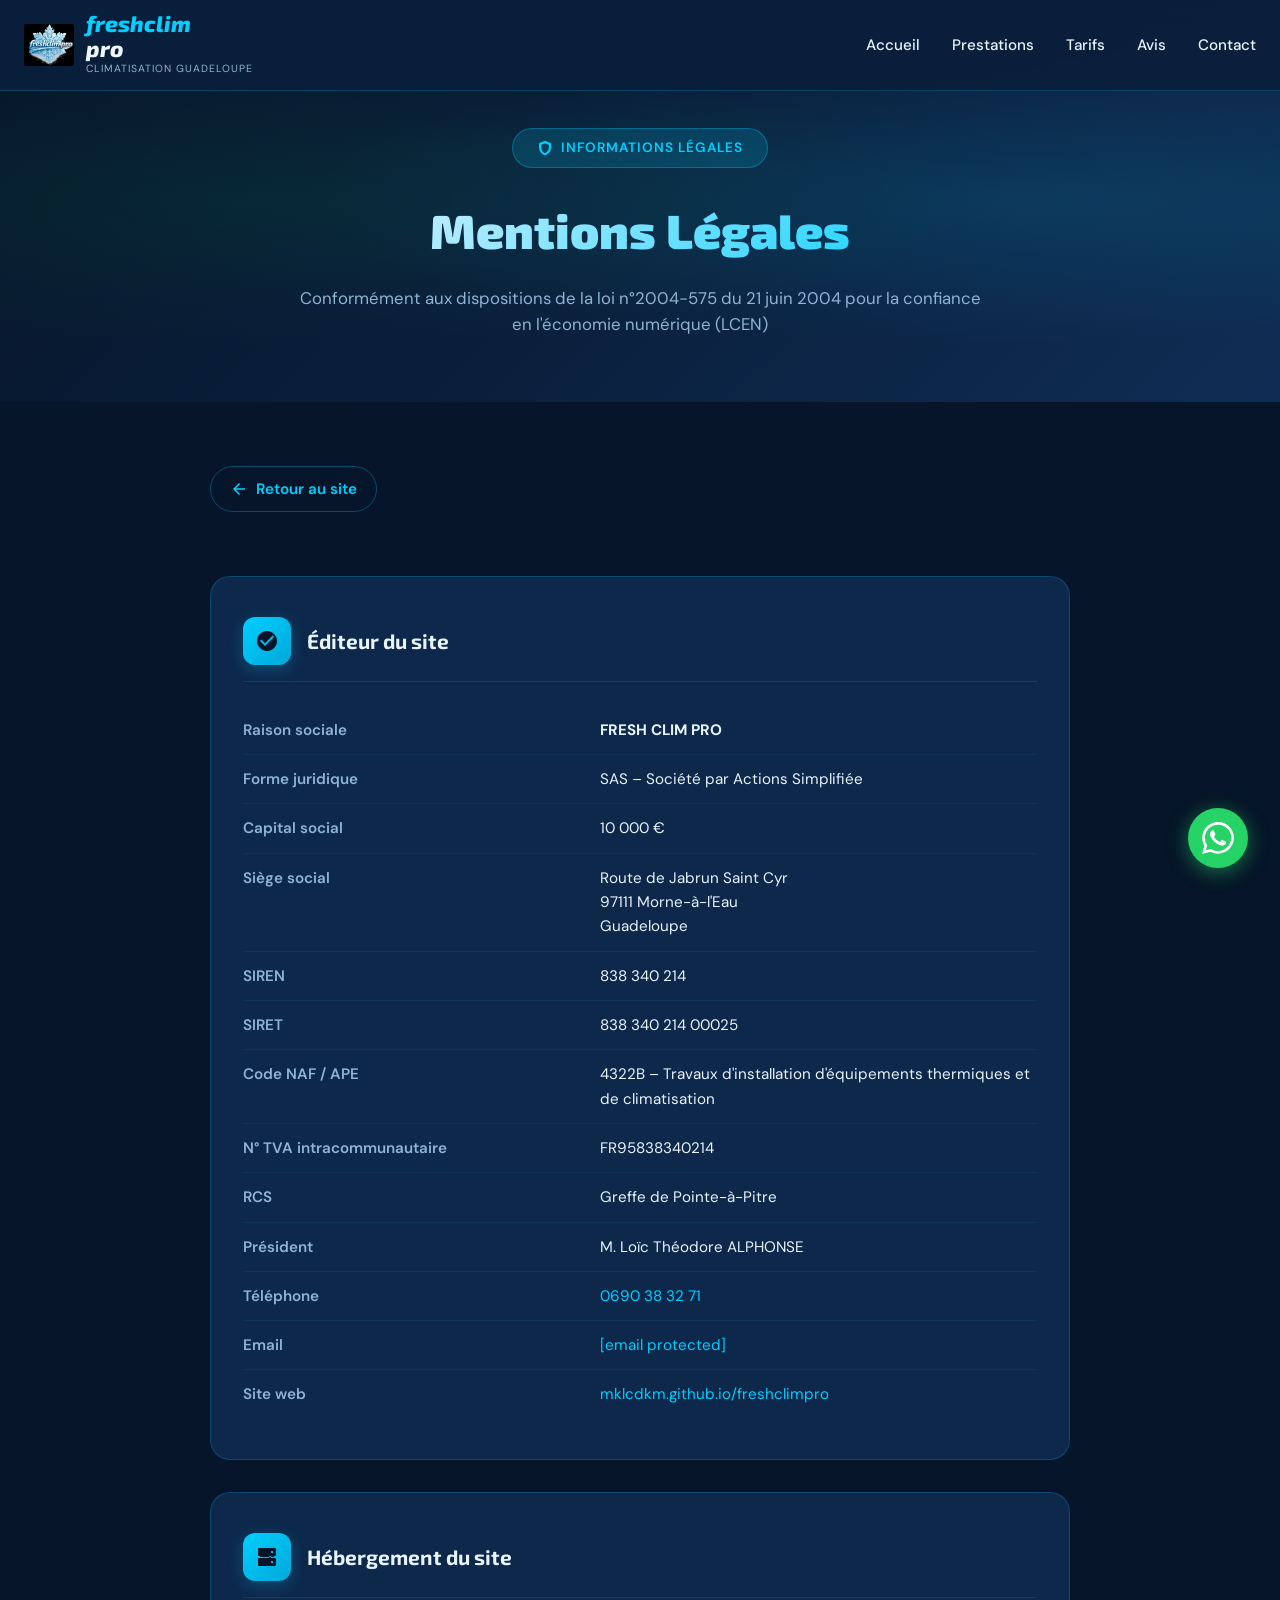
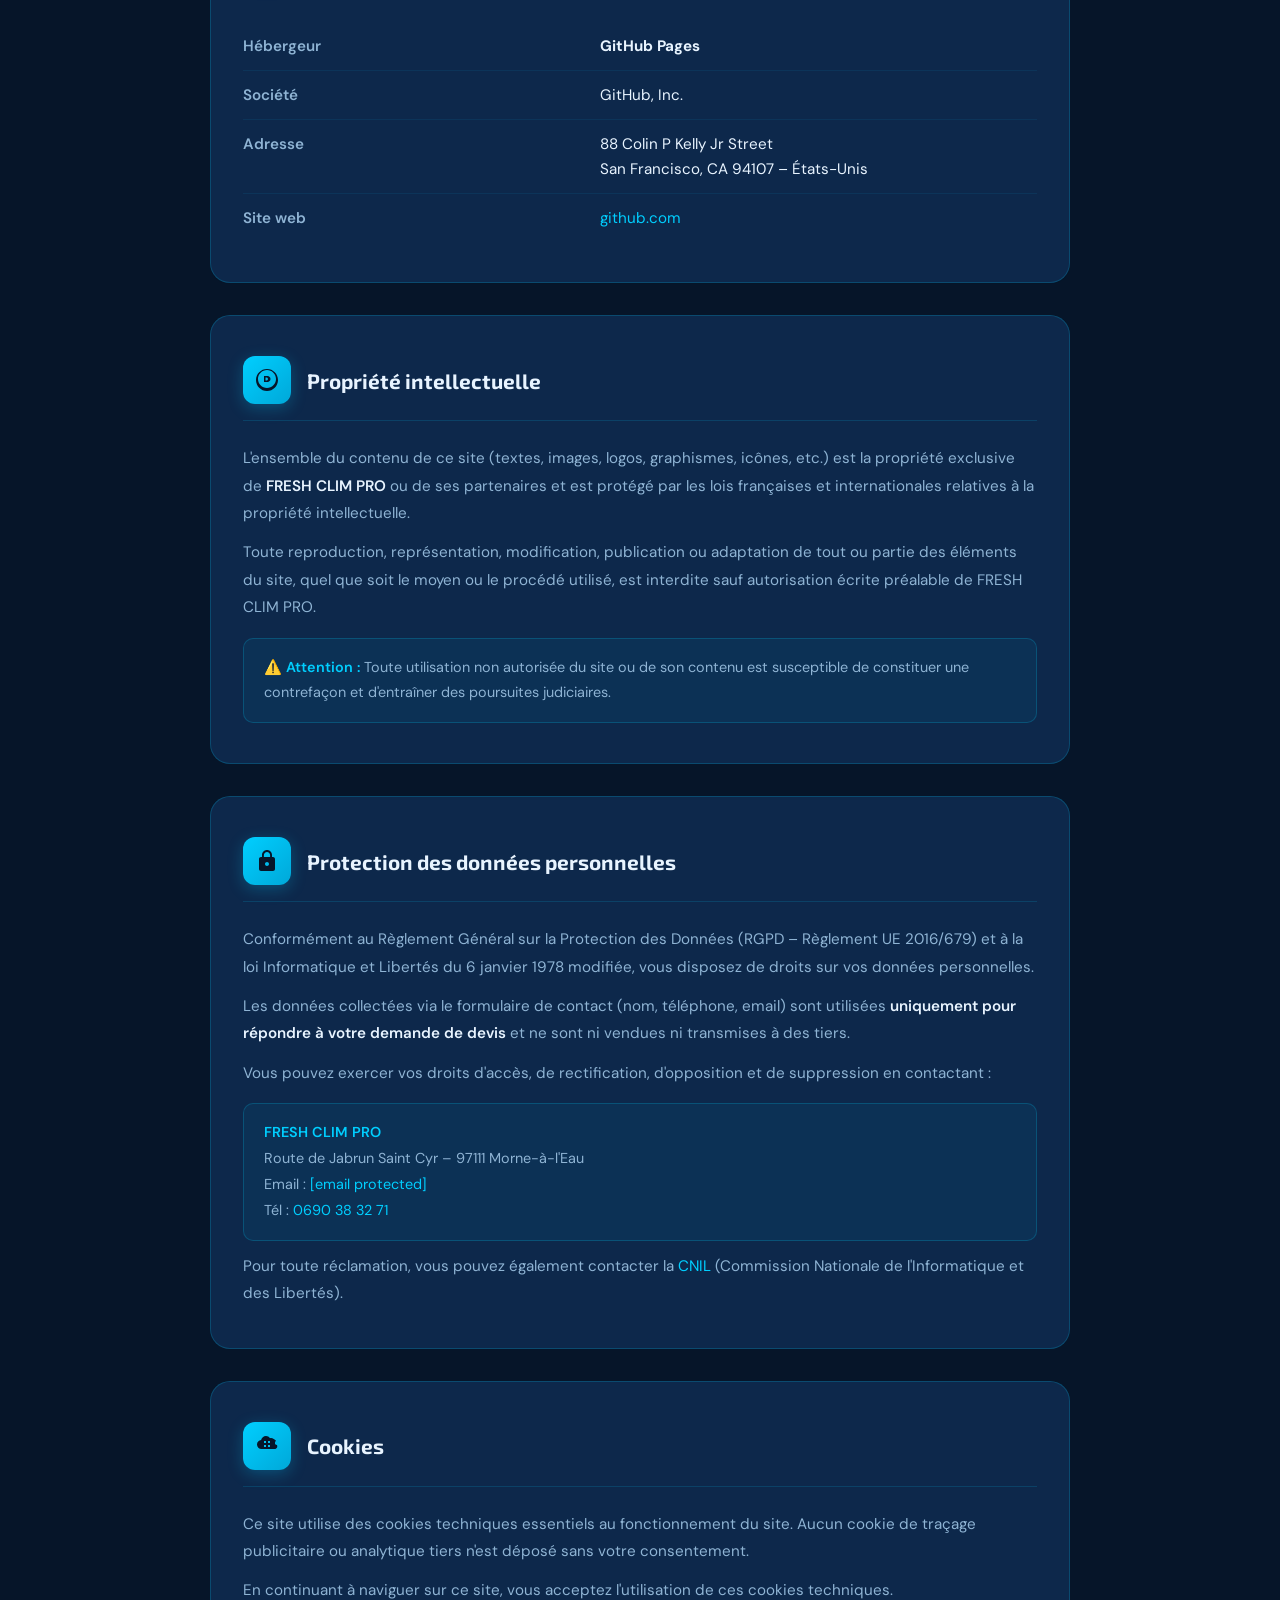
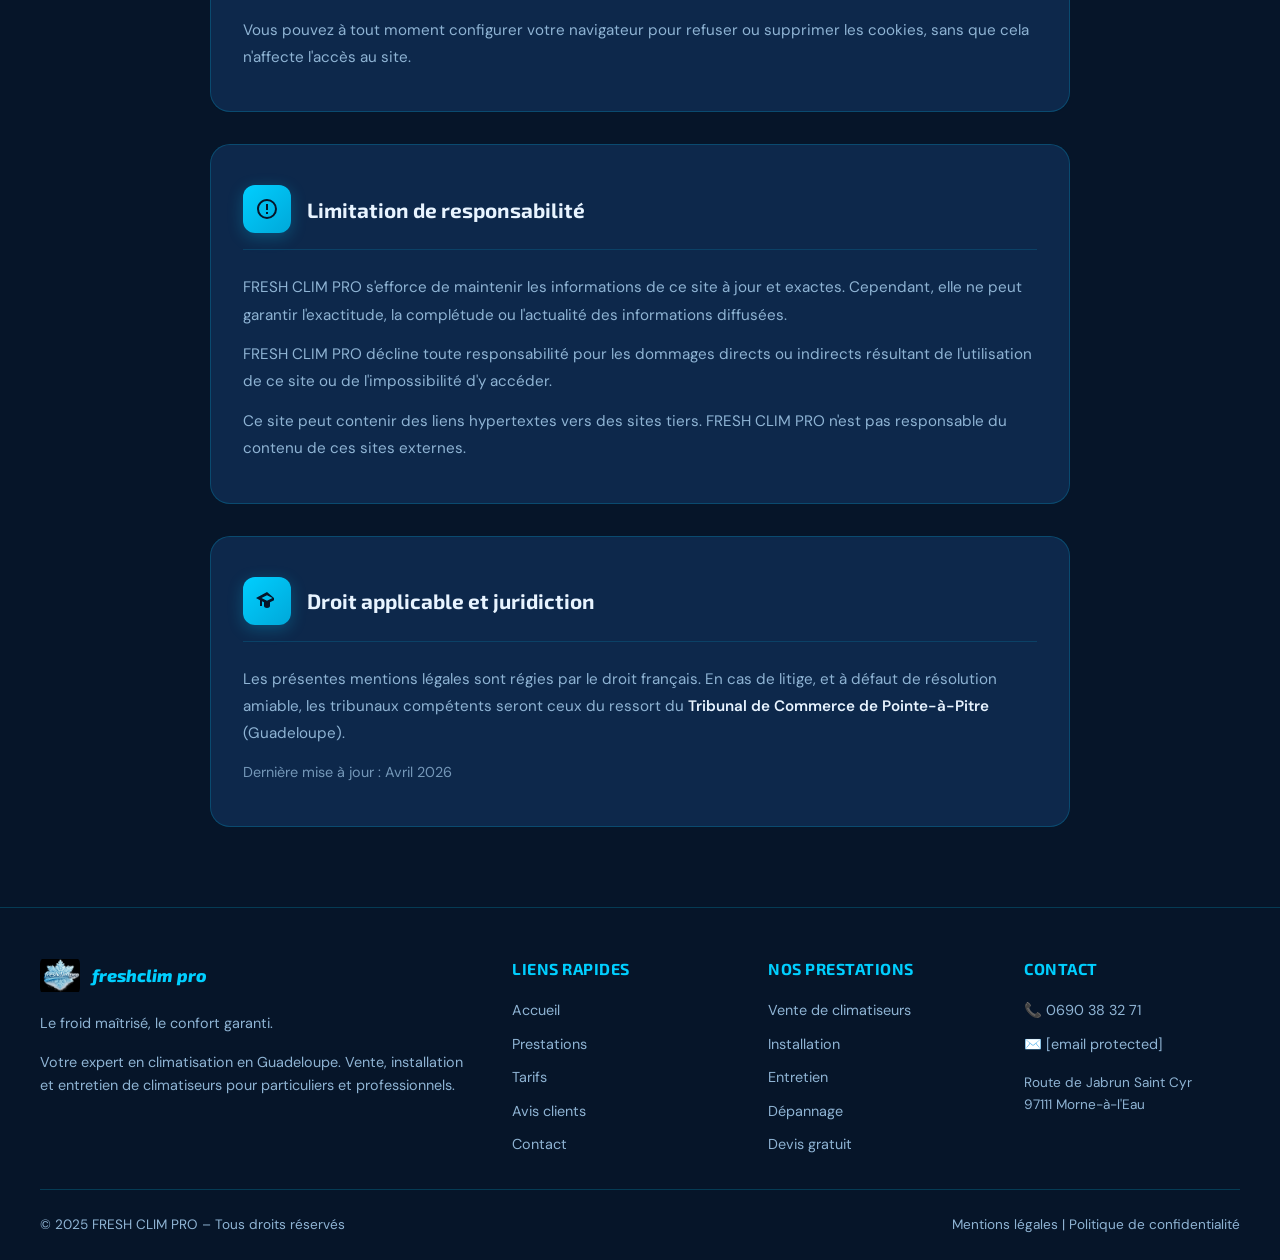
==== mentions-legales.html @ 3670bbe7 "Ajout page mentions légales  + éléments cookies + SIO" ====
<!DOCTYPE html>
<html lang="fr">

<head>
    <meta charset="UTF-8">
    <meta name="viewport" content="width=device-width, initial-scale=1.0">
    <title>Mentions Légales | FRESH CLIM PRO – Climatisation Guadeloupe</title>
    <meta name="description" content="Mentions légales de FRESH CLIM PRO, expert en climatisation en Guadeloupe. Informations légales, éditeur du site, hébergement et protection des données.">
    <meta name="robots" content="noindex, follow">

    <link rel="preconnect" href="https://fonts.googleapis.com">
    <link rel="preconnect" href="https://fonts.gstatic.com" crossorigin>
    <link href="https://fonts.googleapis.com/css2?family=Exo+2:wght@400;600;700;800;900&family=DM+Sans:wght@400;500;700&display=swap" rel="stylesheet">

    <style>
        :root {
            --navy: #0a1f3c;
            --navy-dark: #061529;
            --navy-light: #0f2d54;
            --cyan: #00cfff;
            --cyan-dark: #00a8d9;
            --white-cool: #f0f8ff;
            --green-accent: #00c853;
            --green-dark: #00a844;
            --gold: #ffd700;
            --orange-accent: #ff6b35;
            --text-light: #e8f4ff;
            --text-muted: #8fb4d4;
            --card-bg: rgba(15, 45, 84, 0.8);
            --card-border: rgba(0, 207, 255, 0.2);
            --shadow: 0 8px 32px rgba(0, 0, 0, 0.3);
            --shadow-lg: 0 16px 48px rgba(0, 0, 0, 0.4);
        }

        * {
            margin: 0;
            padding: 0;
            box-sizing: border-box;
        }

        html {
            scroll-behavior: smooth;
        }

        body {
            font-family: 'DM Sans', sans-serif;
            background: var(--navy-dark);
            color: var(--text-light);
            overflow-x: hidden;
            line-height: 1.6;
        }

        h1, h2, h3, h4, h5, h6 {
            font-family: 'Exo 2', sans-serif;
        }

        /* Ice Particles */
        #ice-particles {
            position: fixed;
            top: 0; left: 0;
            width: 100%; height: 100%;
            pointer-events: none;
            z-index: 1;
            overflow: hidden;
        }

        .particle {
            position: absolute;
            background: radial-gradient(circle, rgba(0, 207, 255, 0.9) 0%, transparent 70%);
            border-radius: 50%;
            animation: float-up linear infinite;
            box-shadow: 0 0 6px rgba(0, 207, 255, 0.4);
        }

        @keyframes float-up {
            0%   { transform: translateY(100vh) scale(0); opacity: 0; }
            10%  { opacity: 1; }
            90%  { opacity: 0.5; }
            100% { transform: translateY(-100px) scale(1); opacity: 0; }
        }

        /* Header */
        .header {
            position: fixed;
            top: 0; left: 0; right: 0;
            z-index: 1000;
            background: rgba(10, 31, 60, 0.95);
            backdrop-filter: blur(10px);
            border-bottom: 1px solid var(--card-border);
            transition: all 0.3s ease;
        }

        .header.scrolled {
            box-shadow: var(--shadow);
        }

        .header-inner {
            max-width: 1280px;
            margin: 0 auto;
            padding: 0.75rem 1.5rem;
            display: flex;
            align-items: center;
            justify-content: space-between;
        }

        .logo-container {
            display: flex;
            align-items: center;
            gap: 0.75rem;
            text-decoration: none;
        }

        .logo-img {
            width: 50px; height: 50px;
            object-fit: contain;
            border-radius: 8px;
        }

        .logo-text { display: flex; flex-direction: column; }

        .logo-text .brand {
            font-family: 'Exo 2', sans-serif;
            font-size: 1.4rem;
            font-weight: 800;
            font-style: italic;
            color: var(--cyan);
            line-height: 1.1;
        }

        .logo-text .brand-white {
            font-family: 'Exo 2', sans-serif;
            font-size: 1.4rem;
            font-weight: 800;
            font-style: italic;
            color: var(--white-cool);
            line-height: 1.1;
        }

        .logo-text .tagline {
            font-size: 0.65rem;
            color: var(--text-muted);
            letter-spacing: 1px;
            text-transform: uppercase;
        }

        .nav-links {
            display: flex;
            align-items: center;
            gap: 2rem;
            list-style: none;
        }

        .nav-links a {
            color: var(--text-light);
            text-decoration: none;
            font-weight: 500;
            font-size: 0.95rem;
            transition: color 0.3s;
            position: relative;
        }

        .nav-links a::after {
            content: '';
            position: absolute;
            bottom: -4px; left: 0;
            width: 0; height: 2px;
            background: var(--cyan);
            transition: width 0.3s;
        }

        .nav-links a:hover { color: var(--cyan); }
        .nav-links a:hover::after { width: 100%; }

        .mobile-menu-btn {
            display: none;
            background: none;
            border: none;
            color: var(--text-light);
            font-size: 1.8rem;
            cursor: pointer;
            padding: 0.5rem;
        }

        /* Mobile Nav */
        .mobile-nav {
            display: none;
            position: fixed;
            top: 0; left: 0; right: 0; bottom: 0;
            background: rgba(6, 21, 41, 0.98);
            z-index: 999;
            flex-direction: column;
            align-items: center;
            justify-content: center;
            gap: 2rem;
        }

        .mobile-nav.active { display: flex; }

        .mobile-nav-close {
            position: absolute;
            top: 1.5rem; right: 1.5rem;
            background: none; border: none;
            color: var(--text-light);
            font-size: 2rem;
            cursor: pointer;
        }

        .mobile-nav a {
            color: var(--text-light);
            text-decoration: none;
            font-size: 1.5rem;
            font-weight: 700;
            font-family: 'Exo 2', sans-serif;
            transition: color 0.3s;
        }

        .mobile-nav a:hover { color: var(--cyan); }

        /* Page Hero */
        .page-hero {
            position: relative;
            padding: 8rem 1.5rem 4rem;
            background: linear-gradient(135deg, var(--navy-dark) 0%, var(--navy) 50%, var(--navy-light) 100%);
            text-align: center;
            z-index: 2;
        }

        .page-hero::before {
            content: '';
            position: absolute;
            top: 0; left: 0; right: 0; bottom: 0;
            background:
                radial-gradient(ellipse at 20% 50%, rgba(0, 200, 83, 0.08) 0%, transparent 50%),
                radial-gradient(ellipse at 80% 50%, rgba(0, 207, 255, 0.12) 0%, transparent 50%);
            z-index: 1;
        }

        .page-hero-content {
            position: relative;
            z-index: 2;
            max-width: 700px;
            margin: 0 auto;
        }

        .page-badge {
            display: inline-flex;
            align-items: center;
            gap: 0.5rem;
            background: rgba(0, 207, 255, 0.15);
            border: 1px solid rgba(0, 207, 255, 0.3);
            color: var(--cyan);
            padding: 0.5rem 1.5rem;
            border-radius: 25px;
            font-weight: 600;
            font-size: 0.85rem;
            margin-bottom: 1.5rem;
            text-transform: uppercase;
            letter-spacing: 1px;
        }

        .page-hero h1 {
            font-size: clamp(2rem, 5vw, 3rem);
            font-weight: 900;
            margin-bottom: 1rem;
            background: linear-gradient(135deg, var(--text-light), var(--cyan));
            -webkit-background-clip: text;
            -webkit-text-fill-color: transparent;
            background-clip: text;
        }

        .page-hero p {
            color: var(--text-muted);
            font-size: 1.05rem;
        }

        /* Main Content */
        .legal-content {
            position: relative;
            z-index: 2;
            padding: 4rem 1.5rem 5rem;
        }

        .legal-container {
            max-width: 860px;
            margin: 0 auto;
            display: flex;
            flex-direction: column;
            gap: 2rem;
        }

        .legal-card {
            background: var(--card-bg);
            border: 1px solid var(--card-border);
            border-radius: 20px;
            padding: 2.5rem 2rem;
            backdrop-filter: blur(10px);
            transition: border-color 0.3s;
            overflow: hidden;
            width: 100%;
            box-sizing: border-box;
        }

        .legal-card:hover {
            border-color: rgba(0, 207, 255, 0.4);
        }

        .legal-card-header {
            display: flex;
            align-items: center;
            gap: 1rem;
            margin-bottom: 1.5rem;
            padding-bottom: 1rem;
            border-bottom: 1px solid rgba(0, 207, 255, 0.15);
        }

        .legal-card-icon {
            width: 48px; height: 48px;
            background: linear-gradient(135deg, var(--cyan), var(--cyan-dark));
            border-radius: 12px;
            display: flex;
            align-items: center;
            justify-content: center;
            flex-shrink: 0;
            box-shadow: 0 4px 15px rgba(0, 207, 255, 0.25);
        }

        .legal-card-icon svg {
            width: 24px; height: 24px;
            fill: var(--navy-dark);
        }

        .legal-card-header h2 {
            font-size: 1.3rem;
            font-weight: 700;
            color: var(--text-light);
        }

        .legal-table {
            width: 100%;
            border-collapse: collapse;
            table-layout: fixed;
            word-wrap: break-word;
            overflow-wrap: break-word;
        }

        .legal-table tr {
            border-bottom: 1px solid rgba(0, 207, 255, 0.08);
        }

        .legal-table tr:last-child {
            border-bottom: none;
        }

        .legal-table td {
            padding: 0.75rem 0;
            font-size: 0.95rem;
            vertical-align: top;
            word-break: break-word;
            overflow-wrap: break-word;
        }

        .legal-table td:first-child {
            color: var(--text-muted);
            font-weight: 600;
            width: 45%;
            padding-right: 1rem;
        }

        .legal-table td:last-child {
            color: var(--text-light);
        }

        .legal-table a {
            color: var(--cyan);
            text-decoration: none;
            transition: color 0.3s;
        }

        .legal-table a:hover {
            color: var(--white-cool);
            text-decoration: underline;
        }

        .legal-text {
            color: var(--text-muted);
            font-size: 0.95rem;
            line-height: 1.8;
        }

        .legal-text p + p {
            margin-top: 0.75rem;
        }

        .legal-text a {
            color: var(--cyan);
            text-decoration: none;
        }

        .legal-text a:hover {
            text-decoration: underline;
        }

        .legal-text strong {
            color: var(--text-light);
            font-weight: 600;
        }

        .highlight-box {
            background: rgba(0, 207, 255, 0.06);
            border: 1px solid rgba(0, 207, 255, 0.2);
            border-radius: 10px;
            padding: 1rem 1.25rem;
            margin-top: 1rem;
            font-size: 0.9rem;
            color: var(--text-muted);
            word-break: break-word;
            overflow-wrap: break-word;
        }

        .highlight-box strong {
            color: var(--cyan);
        }

        .back-btn {
            display: inline-flex;
            align-items: center;
            gap: 0.5rem;
            color: var(--cyan);
            text-decoration: none;
            font-weight: 600;
            font-size: 0.95rem;
            padding: 0.6rem 1.2rem;
            border: 1px solid rgba(0, 207, 255, 0.3);
            border-radius: 25px;
            transition: all 0.3s;
            margin-bottom: 2rem;
            align-self: flex-start;
        }

        .back-btn:hover {
            background: rgba(0, 207, 255, 0.1);
            border-color: var(--cyan);
        }

        .back-btn svg {
            width: 18px; height: 18px;
            fill: currentColor;
        }

        /* Footer */
        .footer {
            background: var(--navy-dark);
            border-top: 1px solid var(--card-border);
            padding: 3rem 1.5rem 1.5rem;
            position: relative;
            z-index: 2;
        }

        .footer-grid {
            max-width: 1200px;
            margin: 0 auto;
            display: grid;
            grid-template-columns: 2fr 1fr 1fr 1fr;
            gap: 2.5rem;
            margin-bottom: 2rem;
        }

        .footer-brand p {
            color: var(--text-muted);
            font-size: 0.9rem;
            margin-top: 1rem;
            line-height: 1.6;
        }

        .footer h4 {
            color: var(--cyan);
            font-size: 1rem;
            font-weight: 700;
            margin-bottom: 1rem;
            text-transform: uppercase;
            letter-spacing: 0.5px;
        }

        .footer-links {
            list-style: none;
            display: flex;
            flex-direction: column;
            gap: 0.5rem;
        }

        .footer-links a {
            color: var(--text-muted);
            text-decoration: none;
            font-size: 0.9rem;
            transition: color 0.3s;
        }

        .footer-links a:hover { color: var(--cyan); }

        .footer-bottom {
            max-width: 1200px;
            margin: 0 auto;
            padding-top: 1.5rem;
            border-top: 1px solid var(--card-border);
            display: flex;
            justify-content: space-between;
            align-items: center;
            flex-wrap: wrap;
            gap: 1rem;
            font-size: 0.85rem;
            color: var(--text-muted);
        }

        .footer-bottom a {
            color: var(--text-muted);
            text-decoration: none;
            transition: color 0.3s;
        }

        .footer-bottom a:hover { color: var(--cyan); }

        /* WhatsApp Floating */
        .whatsapp-float {
            position: fixed;
            bottom: 2rem; right: 2rem;
            width: 60px; height: 60px;
            background: #25D366;
            border-radius: 50%;
            display: flex;
            align-items: center;
            justify-content: center;
            box-shadow: 0 4px 20px rgba(37, 211, 102, 0.5);
            z-index: 999;
            transition: all 0.3s;
        }

        .whatsapp-float:hover {
            transform: scale(1.1);
            box-shadow: 0 6px 30px rgba(37, 211, 102, 0.6);
        }

        .whatsapp-float svg {
            width: 32px; height: 32px;
            fill: white;
        }

        /* Responsive */
        @media (max-width: 768px) {
            .nav-links { display: none; }
            .mobile-menu-btn { display: block; }

            .footer-grid {
                grid-template-columns: 1fr 1fr;
            }

            .legal-card {
                padding: 1.75rem 1.25rem;
            }

            .legal-table td:first-child {
                width: 40%;
                font-size: 0.88rem;
            }

            .legal-table td {
                font-size: 0.88rem;
            }

            .footer-bottom {
                flex-direction: column;
                text-align: center;
            }
        }

        @media (max-width: 480px) {
            .footer-grid {
                grid-template-columns: 1fr;
            }

            .legal-card {
                padding: 1.5rem 1rem;
            }

            .legal-card-header {
                flex-direction: column;
                align-items: flex-start;
                gap: 0.75rem;
            }

            .legal-table td {
                font-size: 0.82rem;
                padding: 0.6rem 0;
            }

            .legal-table td:first-child {
                width: 42%;
                font-size: 0.82rem;
            }
        }
    </style>
</head>

<body>

    <!-- Ice Particles -->
    <div id="ice-particles"></div>

    <!-- Header -->
    <header class="header" id="header">
        <div class="header-inner">
            <a href="index.html" class="logo-container">
                <img src="logo.png" alt="FRESH CLIM PRO Logo" class="logo-img">
                <div class="logo-text">
                    <span class="brand">freshclim</span>
                    <span class="brand-white">pro</span>
                    <span class="tagline">Climatisation Guadeloupe</span>
                </div>
            </a>

            <nav>
                <ul class="nav-links">
                    <li><a href="index.html#accueil">Accueil</a></li>
                    <li><a href="index.html#prestations">Prestations</a></li>
                    <li><a href="index.html#tarifs">Tarifs</a></li>
                    <li><a href="index.html#avis">Avis</a></li>
                    <li><a href="index.html#contact">Contact</a></li>
                </ul>
            </nav>

            <button class="mobile-menu-btn" id="mobileMenuBtn" aria-label="Menu">☰</button>
        </div>
    </header>

    <!-- Mobile Nav -->
    <div class="mobile-nav" id="mobileNav">
        <button class="mobile-nav-close" id="mobileNavClose">✕</button>
        <a href="index.html#accueil">Accueil</a>
        <a href="index.html#prestations">Prestations</a>
        <a href="index.html#tarifs">Tarifs</a>
        <a href="index.html#avis">Avis</a>
        <a href="index.html#contact">Contact</a>
    </div>

    <!-- Page Hero -->
    <section class="page-hero">
        <div class="page-hero-content">
            <div class="page-badge">
                <svg viewBox="0 0 24 24" style="width:16px;height:16px;fill:currentColor"><path d="M12 1L3 5v6c0 5.55 3.84 10.74 9 12 5.16-1.26 9-6.45 9-12V5l-9-4zm0 4l6 2.67V11c0 3.83-2.6 7.43-6 8.93C8.6 18.43 6 14.83 6 11V7.67L12 5z"/></svg>
                Informations légales
            </div>
            <h1>Mentions Légales</h1>
            <p>Conformément aux dispositions de la loi n°2004-575 du 21 juin 2004 pour la confiance en l'économie numérique (LCEN)</p>
        </div>
    </section>

    <!-- Legal Content -->
    <main class="legal-content">
        <div class="legal-container">

            <a href="index.html" class="back-btn">
                <svg viewBox="0 0 24 24"><path d="M20 11H7.83l5.59-5.59L12 4l-8 8 8 8 1.41-1.41L7.83 13H20v-2z"/></svg>
                Retour au site
            </a>

            <!-- Éditeur du site -->
            <div class="legal-card">
                <div class="legal-card-header">
                    <div class="legal-card-icon">
                        <svg viewBox="0 0 24 24"><path d="M12 2C6.48 2 2 6.48 2 12s4.48 10 10 10 10-4.48 10-10S17.52 2 12 2zm-2 15l-5-5 1.41-1.41L10 14.17l7.59-7.59L19 8l-9 9z"/></svg>
                    </div>
                    <h2>Éditeur du site</h2>
                </div>
                <table class="legal-table">
                    <tr>
                        <td>Raison sociale</td>
                        <td><strong>FRESH CLIM PRO</strong></td>
                    </tr>
                    <tr>
                        <td>Forme juridique</td>
                        <td>SAS – Société par Actions Simplifiée</td>
                    </tr>
                    <tr>
                        <td>Capital social</td>
                        <td>10 000 €</td>
                    </tr>
                    <tr>
                        <td>Siège social</td>
                        <td>Route de Jabrun Saint Cyr<br>97111 Morne-à-l'Eau<br>Guadeloupe</td>
                    </tr>
                    <tr>
                        <td>SIREN</td>
                        <td>838 340 214</td>
                    </tr>
                    <tr>
                        <td>SIRET</td>
                        <td>838 340 214 00025</td>
                    </tr>
                    <tr>
                        <td>Code NAF / APE</td>
                        <td>4322B – Travaux d'installation d'équipements thermiques et de climatisation</td>
                    </tr>
                    <tr>
                        <td>N° TVA intracommunautaire</td>
                        <td>FR95838340214</td>
                    </tr>
                    <tr>
                        <td>RCS</td>
                        <td>Greffe de Pointe-à-Pitre</td>
                    </tr>
                    <tr>
                        <td>Président</td>
                        <td>M. Loïc Théodore ALPHONSE</td>
                    </tr>
                    <tr>
                        <td>Téléphone</td>
                        <td><a href="tel:0690383271">0690 38 32 71</a></td>
                    </tr>
                    <tr>
                        <td>Email</td>
                        <td><a href="/cdn-cgi/l/email-protection#55363a3b2134362115332730263d36393c3825273a7b3327"><span class="__cf_email__" data-cfemail="b0d3dfdec4d1d3c4f0d6c2d5c3d8d3dcd9ddc0c2df9ed6c2">[email&#160;protected]</span></a></td>
                    </tr>
                    <tr>
                        <td>Site web</td>
                        <td><a href="https://mklcdkm.github.io/freshclimpro/" target="_blank" rel="noopener">mklcdkm.github.io/freshclimpro</a></td>
                    </tr>
                </table>
            </div>

            <!-- Hébergement -->
            <div class="legal-card">
                <div class="legal-card-header">
                    <div class="legal-card-icon">
                        <svg viewBox="0 0 24 24"><path d="M20 13H4c-.55 0-1 .45-1 1v6c0 .55.45 1 1 1h16c.55 0 1-.45 1-1v-6c0-.55-.45-1-1-1zm-2 5h-2v-2h2v2zm0-8H6c-.55 0-1 .45-1 1v.01c0 .55.45.99 1 .99h12c.55 0 1-.44 1-.99V10c0-.55-.45-1-1-1zm-2 3h-2v-2h2v2zM20 3H4c-.55 0-1 .45-1 1v6c0 .55.45 1 1 1h16c.55 0 1-.45 1-1V4c0-.55-.45-1-1-1zm-2 5h-2V6h2v2z"/></svg>
                    </div>
                    <h2>Hébergement du site</h2>
                </div>
                <table class="legal-table">
                    <tr>
                        <td>Hébergeur</td>
                        <td><strong>GitHub Pages</strong></td>
                    </tr>
                    <tr>
                        <td>Société</td>
                        <td>GitHub, Inc.</td>
                    </tr>
                    <tr>
                        <td>Adresse</td>
                        <td>88 Colin P Kelly Jr Street<br>San Francisco, CA 94107 – États-Unis</td>
                    </tr>
                    <tr>
                        <td>Site web</td>
                        <td><a href="https://github.com" target="_blank" rel="noopener noreferrer">github.com</a></td>
                    </tr>
                </table>
            </div>

            <!-- Propriété intellectuelle -->
            <div class="legal-card">
                <div class="legal-card-header">
                    <div class="legal-card-icon">
                        <svg viewBox="0 0 24 24"><path d="M12 1C5.92 1 1 5.92 1 12s4.92 11 11 11 11-4.92 11-11S18.08 1 12 1zm0 19c-4.97 0-9-4.03-9-9s4.03-9 9-9 9 4.03 9 9-4.03 9-9 9zm-.5-6H9V8h3.5c1.66 0 3 1.34 3 3s-1.34 3-3 3zm0-4.5h-1v3h1c.83 0 1.5-.67 1.5-1.5S12.33 9.5 11.5 9.5z"/></svg>
                    </div>
                    <h2>Propriété intellectuelle</h2>
                </div>
                <div class="legal-text">
                    <p>L'ensemble du contenu de ce site (textes, images, logos, graphismes, icônes, etc.) est la propriété exclusive de <strong>FRESH CLIM PRO</strong> ou de ses partenaires et est protégé par les lois françaises et internationales relatives à la propriété intellectuelle.</p>
                    <p>Toute reproduction, représentation, modification, publication ou adaptation de tout ou partie des éléments du site, quel que soit le moyen ou le procédé utilisé, est interdite sauf autorisation écrite préalable de FRESH CLIM PRO.</p>
                    <div class="highlight-box">
                        <strong>⚠️ Attention :</strong> Toute utilisation non autorisée du site ou de son contenu est susceptible de constituer une contrefaçon et d'entraîner des poursuites judiciaires.
                    </div>
                </div>
            </div>

            <!-- Protection des données -->
            <div class="legal-card">
                <div class="legal-card-header">
                    <div class="legal-card-icon">
                        <svg viewBox="0 0 24 24"><path d="M18 8h-1V6c0-2.76-2.24-5-5-5S7 3.24 7 6v2H6c-1.1 0-2 .9-2 2v10c0 1.1.9 2 2 2h12c1.1 0 2-.9 2-2V10c0-1.1-.9-2-2-2zm-6 9c-1.1 0-2-.9-2-2s.9-2 2-2 2 .9 2 2-.9 2-2 2zm3.1-9H8.9V6c0-1.71 1.39-3.1 3.1-3.1 1.71 0 3.1 1.39 3.1 3.1v2z"/></svg>
                    </div>
                    <h2>Protection des données personnelles</h2>
                </div>
                <div class="legal-text">
                    <p>Conformément au Règlement Général sur la Protection des Données (RGPD – Règlement UE 2016/679) et à la loi Informatique et Libertés du 6 janvier 1978 modifiée, vous disposez de droits sur vos données personnelles.</p>
                    <p>Les données collectées via le formulaire de contact (nom, téléphone, email) sont utilisées <strong>uniquement pour répondre à votre demande de devis</strong> et ne sont ni vendues ni transmises à des tiers.</p>
                    <p>Vous pouvez exercer vos droits d'accès, de rectification, d'opposition et de suppression en contactant :</p>
                    <div class="highlight-box">
                        <strong>FRESH CLIM PRO</strong><br>
                        Route de Jabrun Saint Cyr – 97111 Morne-à-l'Eau<br>
                        Email : <a href="/cdn-cgi/l/email-protection#b9dad6d7cdd8dacdf9dfcbdccad1dad5d0d4c9cbd697dfcb"><span class="__cf_email__" data-cfemail="781b17160c191b0c381e0a1d0b101b141115080a17561e0a">[email&#160;protected]</span></a><br>
                        Tél : <a href="tel:0690383271">0690 38 32 71</a>
                    </div>
                    <p style="margin-top: 0.75rem;">Pour toute réclamation, vous pouvez également contacter la <a href="https://www.cnil.fr" target="_blank" rel="noopener">CNIL</a> (Commission Nationale de l'Informatique et des Libertés).</p>
                </div>
            </div>

            <!-- Cookies -->
            <div class="legal-card">
                <div class="legal-card-header">
                    <div class="legal-card-icon">
                        <svg viewBox="0 0 24 24"><path d="M21.95 10.99c-1.06.08-2.04-.69-2.04-1.99 0-1 .45-1.73 1.1-2.18C19.71 5.45 17.93 4 16 4c-.34 0-.67.05-.99.13C14.02 2.83 12.59 2 11 2 8.59 2 6.6 3.74 6.1 6.04 3.77 6.31 2 8.29 2 10.5 2 12.99 4.01 15 6.5 15h13c2.07 0 3.5-1.76 2.45-4.01zM11 13H9v-2h2v2zm0-4H9V7h2v2zm4 4h-2v-2h2v2zm0-4h-2V7h2v2z"/></svg>
                    </div>
                    <h2>Cookies</h2>
                </div>
                <div class="legal-text">
                    <p>Ce site utilise des cookies techniques essentiels au fonctionnement du site. Aucun cookie de traçage publicitaire ou analytique tiers n'est déposé sans votre consentement.</p>
                    <p>En continuant à naviguer sur ce site, vous acceptez l'utilisation de ces cookies techniques.</p>
                    <p>Vous pouvez à tout moment configurer votre navigateur pour refuser ou supprimer les cookies, sans que cela n'affecte l'accès au site.</p>
                </div>
            </div>

            <!-- Responsabilité -->
            <div class="legal-card">
                <div class="legal-card-header">
                    <div class="legal-card-icon">
                        <svg viewBox="0 0 24 24"><path d="M11 15h2v2h-2v-2zm0-8h2v6h-2V7zm1-5C6.47 2 2 6.5 2 12a10 10 0 0 0 10 10 10 10 0 0 0 10-10A10 10 0 0 0 12 2zm0 18a8 8 0 0 1-8-8 8 8 0 0 1 8-8 8 8 0 0 1 8 8 8 8 0 0 1-8 8z"/></svg>
                    </div>
                    <h2>Limitation de responsabilité</h2>
                </div>
                <div class="legal-text">
                    <p>FRESH CLIM PRO s'efforce de maintenir les informations de ce site à jour et exactes. Cependant, elle ne peut garantir l'exactitude, la complétude ou l'actualité des informations diffusées.</p>
                    <p>FRESH CLIM PRO décline toute responsabilité pour les dommages directs ou indirects résultant de l'utilisation de ce site ou de l'impossibilité d'y accéder.</p>
                    <p>Ce site peut contenir des liens hypertextes vers des sites tiers. FRESH CLIM PRO n'est pas responsable du contenu de ces sites externes.</p>
                </div>
            </div>

            <!-- Droit applicable -->
            <div class="legal-card">
                <div class="legal-card-header">
                    <div class="legal-card-icon">
                        <svg viewBox="0 0 24 24"><path d="M12 3L1 9l4 2.18V17h2v-4.82L9 13.36V17c0 1.1 1.34 2 3 2s3-.9 3-2v-3.64l4-2.18V9L12 3zm5.5 6L12 11.72 6.5 9 12 6.28 17.5 9z"/></svg>
                    </div>
                    <h2>Droit applicable et juridiction</h2>
                </div>
                <div class="legal-text">
                    <p>Les présentes mentions légales sont régies par le droit français. En cas de litige, et à défaut de résolution amiable, les tribunaux compétents seront ceux du ressort du <strong>Tribunal de Commerce de Pointe-à-Pitre</strong> (Guadeloupe).</p>
                    <p style="margin-top: 0.75rem; font-size: 0.9rem; opacity: 0.8;">Dernière mise à jour : Avril 2026</p>
                </div>
            </div>

        </div>
    </main>

    <!-- Footer -->
    <footer class="footer">
        <div class="footer-grid">
            <div class="footer-brand">
                <div class="logo-container" style="text-decoration:none">
                    <img src="logo.png" alt="FRESH CLIM PRO Logo" class="logo-img" style="width: 40px; height: 40px;">
                    <div class="logo-text">
                        <span class="brand" style="font-size: 1.1rem;">freshclim pro</span>
                    </div>
                </div>
                <p>Le froid maîtrisé, le confort garanti.</p>
                <p>Votre expert en climatisation en Guadeloupe. Vente, installation et entretien de climatiseurs pour particuliers et professionnels.</p>
            </div>
            <div>
                <h4>Liens rapides</h4>
                <ul class="footer-links">
                    <li><a href="index.html#accueil">Accueil</a></li>
                    <li><a href="index.html#prestations">Prestations</a></li>
                    <li><a href="index.html#tarifs">Tarifs</a></li>
                    <li><a href="index.html#avis">Avis clients</a></li>
                    <li><a href="index.html#contact">Contact</a></li>
                </ul>
            </div>
            <div>
                <h4>Nos prestations</h4>
                <ul class="footer-links">
                    <li><a href="index.html#prestations">Vente de climatiseurs</a></li>
                    <li><a href="index.html#prestations">Installation</a></li>
                    <li><a href="index.html#prestations">Entretien</a></li>
                    <li><a href="index.html#prestations">Dépannage</a></li>
                    <li><a href="index.html#tarifs">Devis gratuit</a></li>
                </ul>
            </div>
            <div>
                <h4>Contact</h4>
                <ul class="footer-links">
                    <li><a href="tel:0690383271">📞 0690 38 32 71</a></li>
                    <li><a href="/cdn-cgi/l/email-protection#82e1edecf6e3e1f6c2e4f0e7f1eae1eeebeff2f0edace4f0">✉️ <span class="__cf_email__" data-cfemail="e98a86879d888a9da98f9b8c9a818a858084999b86c78f9b">[email&#160;protected]</span></a></li>
                    <li style="color: var(--text-muted); font-size: 0.85rem; margin-top: 0.5rem;">Route de Jabrun Saint Cyr<br>97111 Morne-à-l'Eau</li>
                </ul>
            </div>
        </div>
        <div class="footer-bottom">
            <span>© 2025 FRESH CLIM PRO – Tous droits réservés</span>
            <span>
                <a href="mentions-legales.html">Mentions légales</a> |
                <a href="#">Politique de confidentialité</a>
            </span>
        </div>
    </footer>

    <!-- WhatsApp -->
    <a href="https://wa.me/590690383271?text=Bonjour%2C%20je%20souhaite%20avoir%20un%20devis" target="_blank" rel="noopener noreferrer" class="whatsapp-float" aria-label="Contactez-nous sur WhatsApp">
        <svg viewBox="0 0 24 24" xmlns="http://www.w3.org/2000/svg">
            <path d="M17.472 14.382c-.297-.149-1.758-.867-2.03-.967-.273-.099-.471-.148-.67.15-.197.297-.767.966-.94 1.164-.173.199-.347.223-.644.075-.297-.15-1.255-.463-2.39-1.475-.883-.788-1.48-1.761-1.653-2.059-.173-.297-.018-.458.13-.606.134-.133.298-.347.446-.52.149-.174.198-.298.298-.497.099-.198.05-.371-.025-.52-.075-.149-.669-1.612-.916-2.207-.242-.579-.487-.5-.669-.51-.173-.008-.371-.01-.57-.01-.198 0-.52.074-.792.372-.272.297-1.04 1.016-1.04 2.479 0 1.462 1.065 2.875 1.213 3.074.149.198 2.096 3.2 5.077 4.487.709.306 1.262.489 1.694.625.712.227 1.36.195 1.871.118.571-.085 1.758-.719 2.006-1.413.248-.694.248-1.289.173-1.413-.074-.124-.272-.198-.57-.347m-5.421 7.403h-.004a9.87 9.87 0 01-5.031-1.378l-.361-.214-3.741.982.998-3.648-.235-.374a9.86 9.86 0 01-1.51-5.26c.001-5.45 4.436-9.884 9.888-9.884 2.64 0 5.122 1.03 6.988 2.898a9.825 9.825 0 012.893 6.994c-.003 5.45-4.437 9.884-9.885 9.884m8.413-18.297A11.815 11.815 0 0012.05 0C5.495 0 .16 5.335.157 11.892c0 2.096.547 4.142 1.588 5.945L.057 24l6.305-1.654a11.882 11.882 0 005.683 1.448h.005c6.554 0 11.89-5.335 11.893-11.893a11.821 11.821 0 00-3.48-8.413z"/>
        </svg>
    </a>

    <script data-cfasync="false" src="/cdn-cgi/scripts/5c5dd728/cloudflare-static/email-decode.min.js"></script><script>
        // Ice Particles
        function createParticles() {
            const container = document.getElementById('ice-particles');
            for (let i = 0; i < 50; i++) {
                const p = document.createElement('div');
                p.classList.add('particle');
                const size = Math.random() * 8 + 3;
                p.style.width = `${size}px`;
                p.style.height = `${size}px`;
                p.style.left = `${Math.random() * 100}%`;
                p.style.animationDuration = `${Math.random() * 17 + 18}s`;
                p.style.animationDelay = `${Math.random() * 20}s`;
                container.appendChild(p);
            }
        }

        // Header scroll
        window.addEventListener('scroll', () => {
            const header = document.getElementById('header');
            header.classList.toggle('scrolled', window.scrollY > 50);
        });

        // Mobile menu
        const menuBtn = document.getElementById('mobileMenuBtn');
        const mobileNav = document.getElementById('mobileNav');
        const closeBtn = document.getElementById('mobileNavClose');

        menuBtn.addEventListener('click', () => {
            mobileNav.classList.add('active');
            document.body.style.over
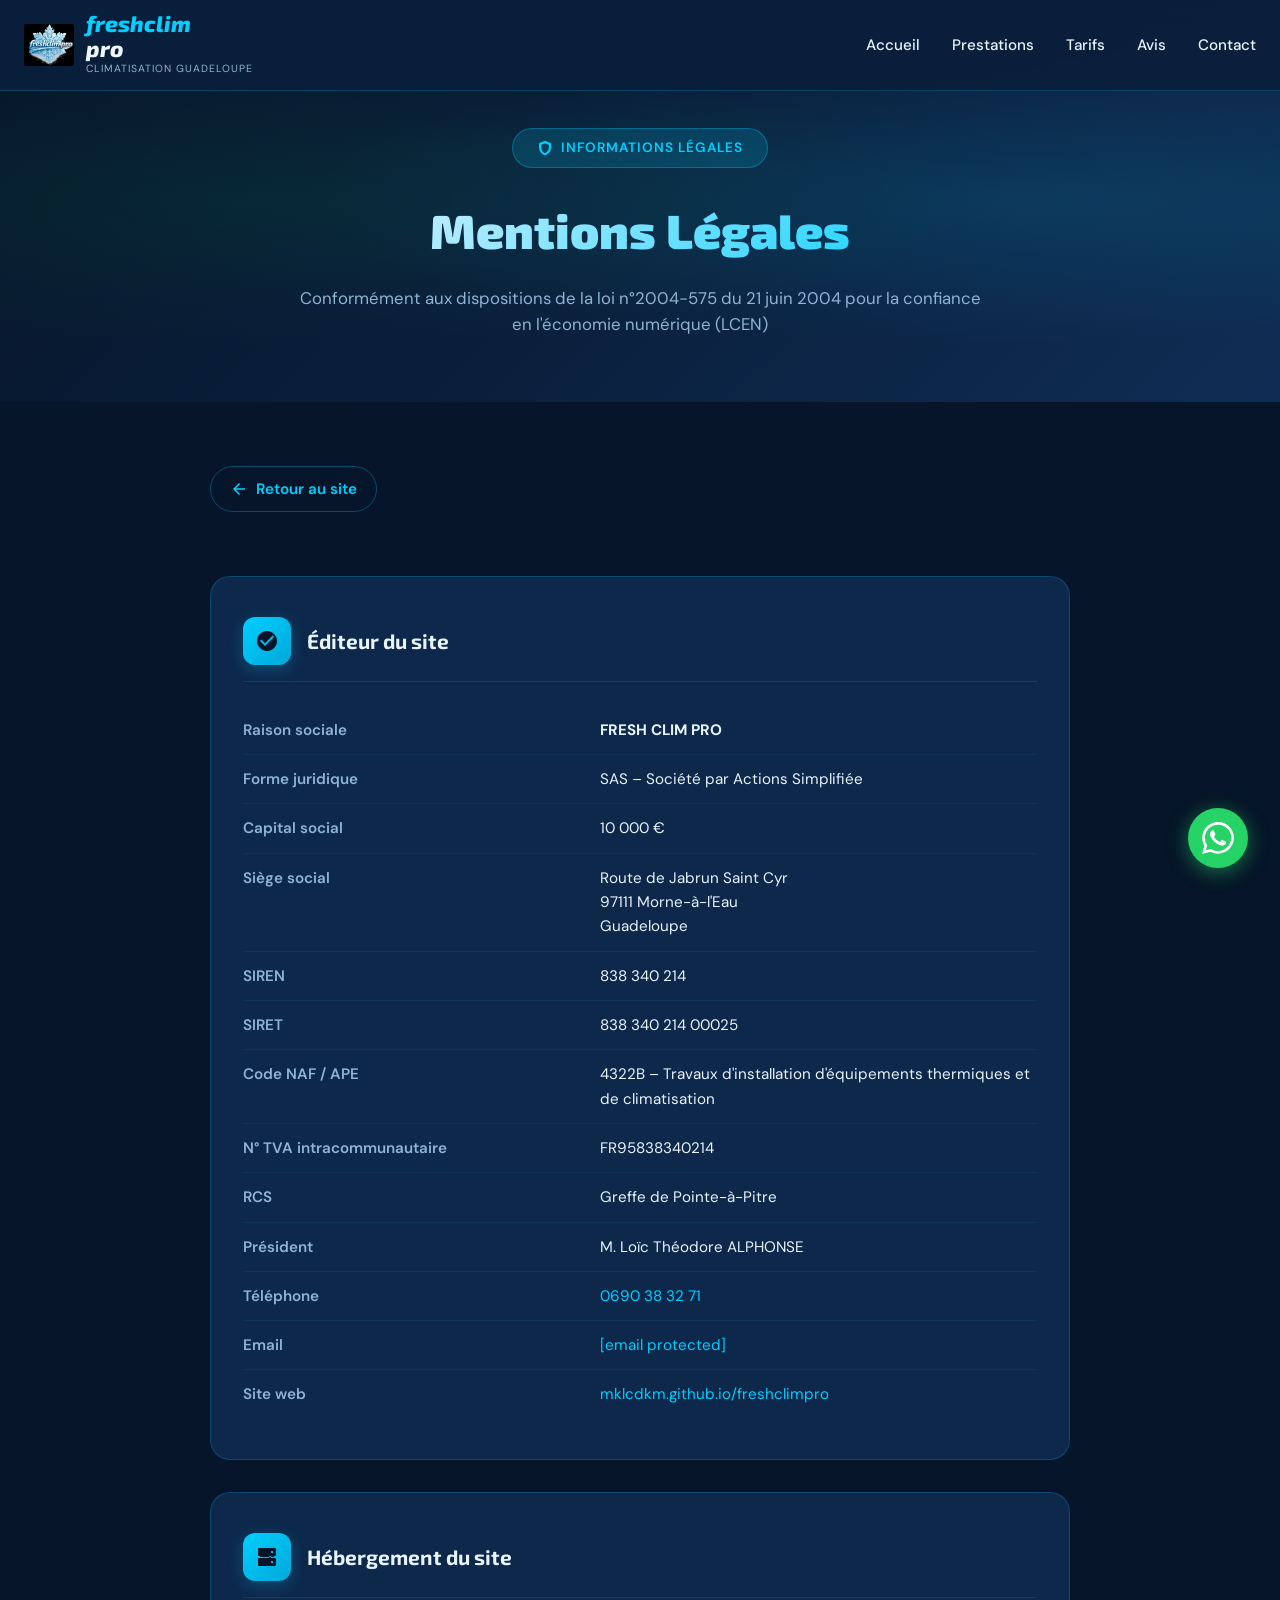
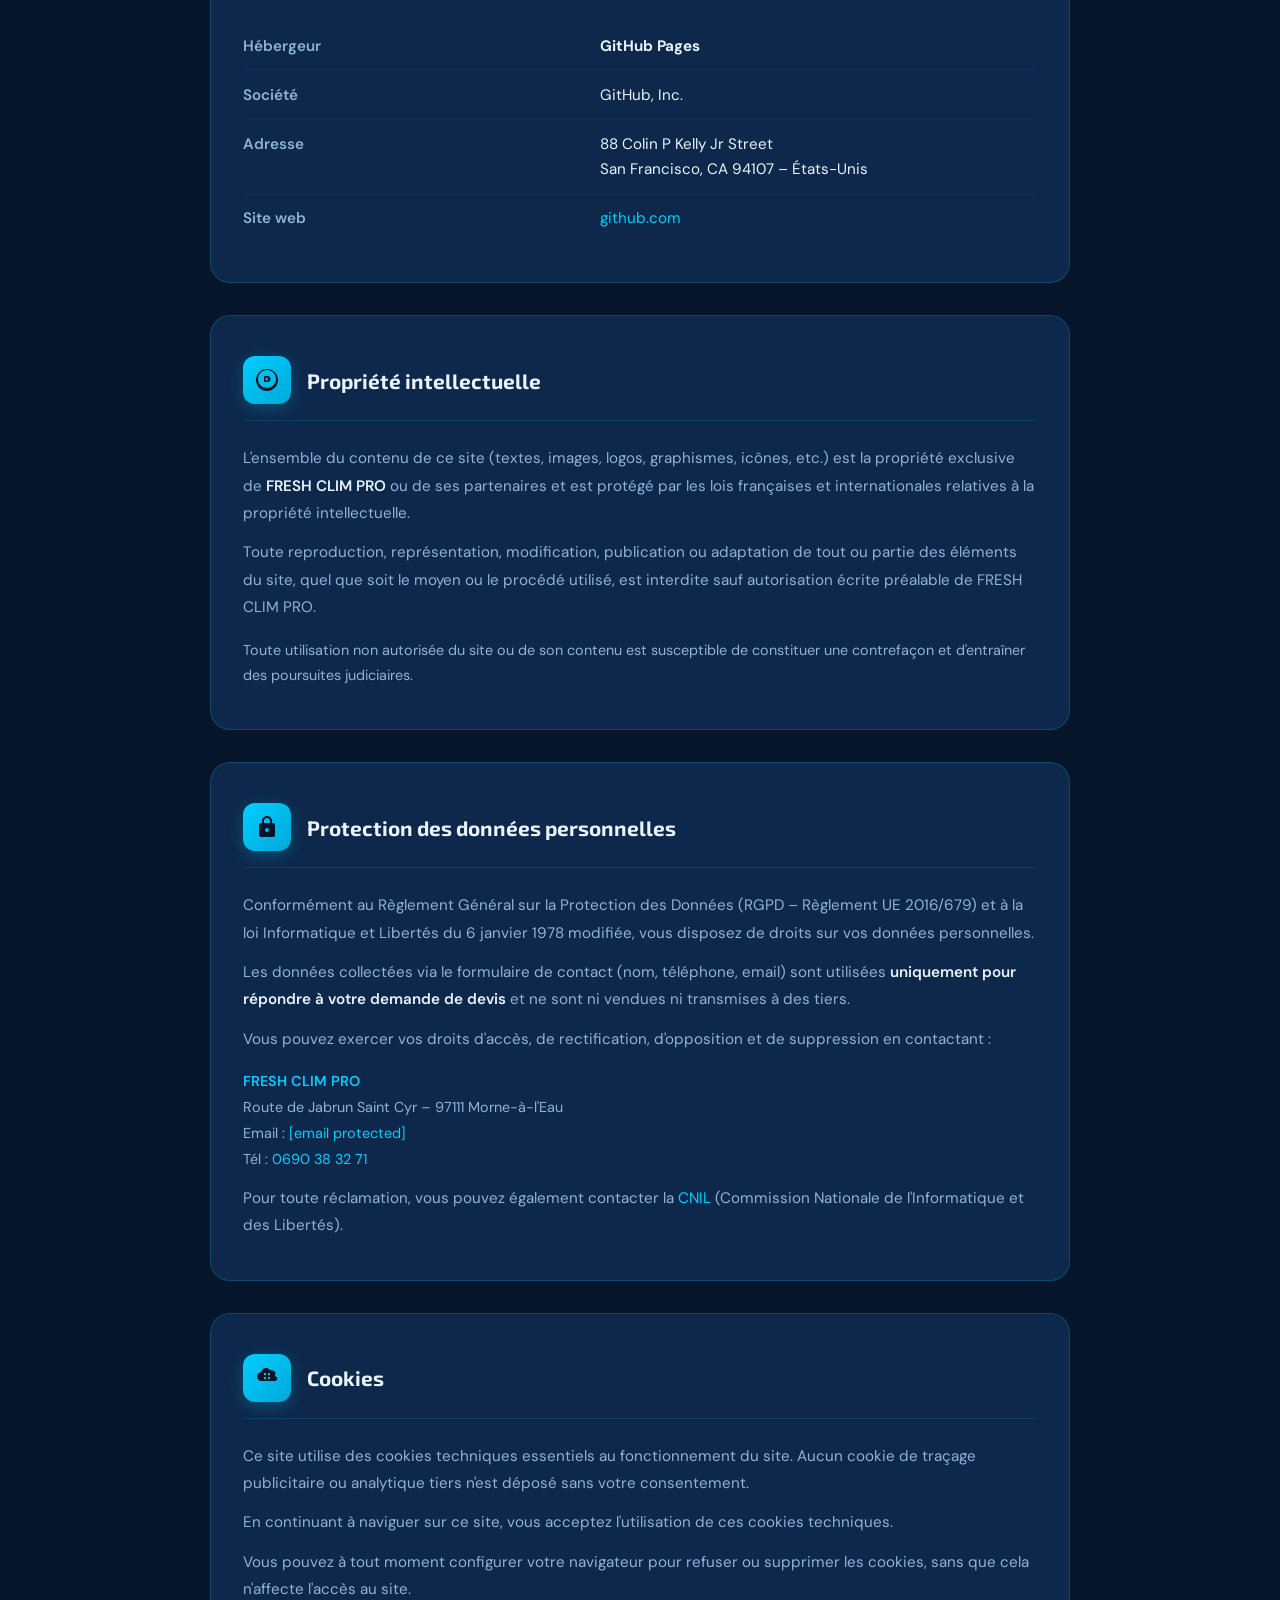
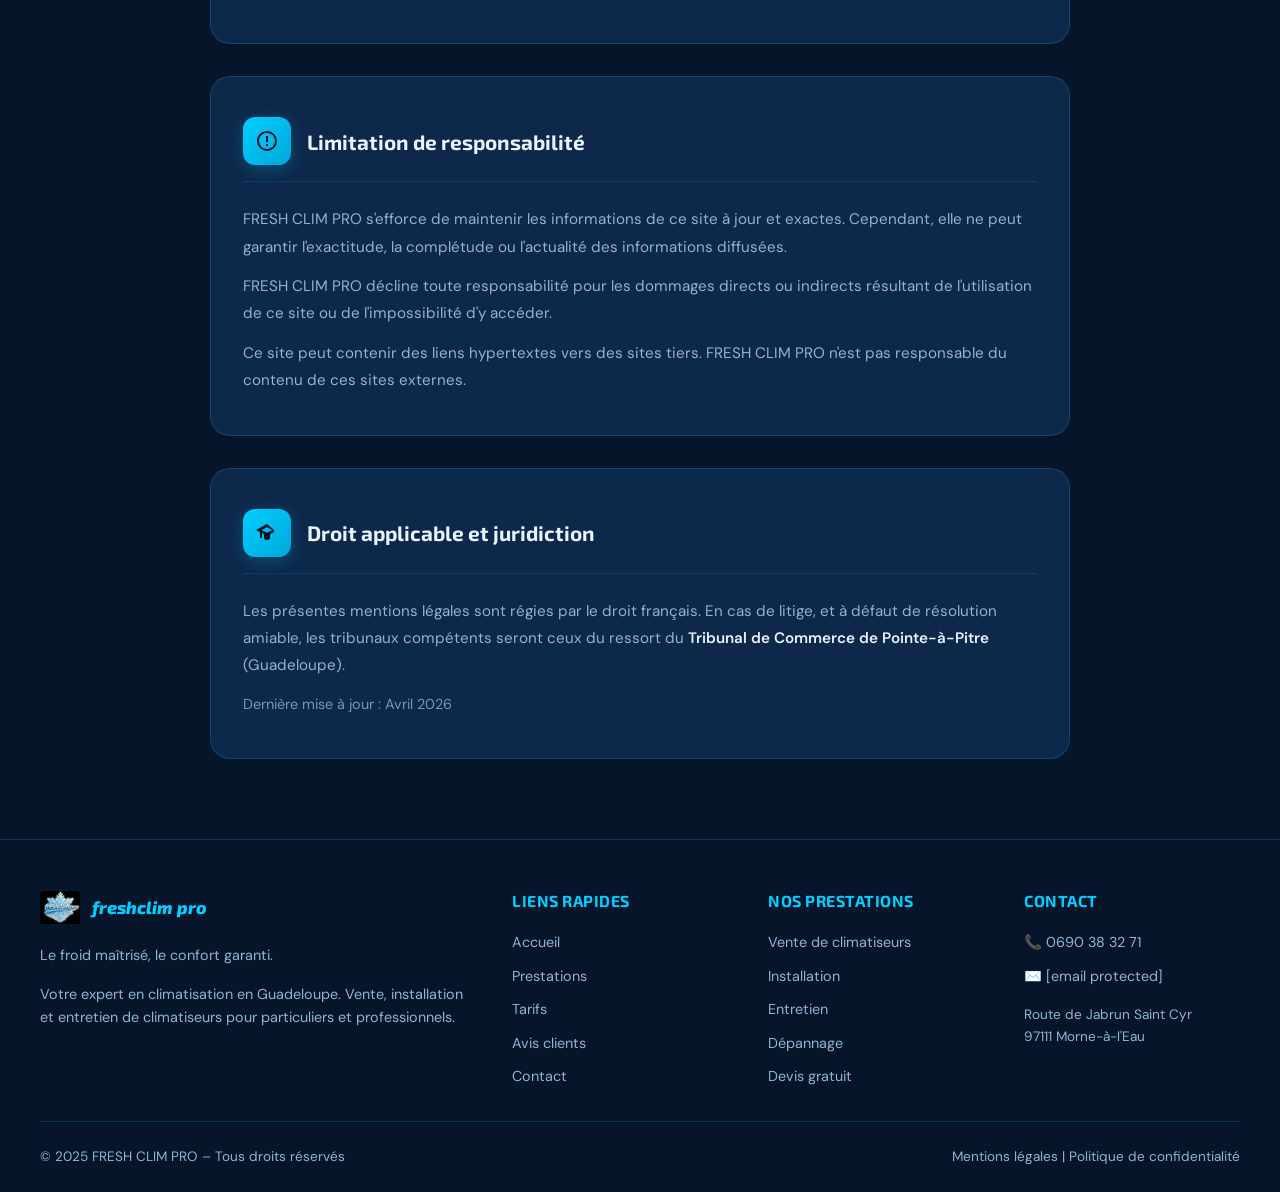
==== commit 265f9378: "ajout  d'images +restructure geston cookies" ====
--- a/mentions-legales.html
+++ b/mentions-legales.html
@@ -406,10 +406,10 @@
         }
 
         .highlight-box {
-            background: rgba(0, 207, 255, 0.06);
+            /* background: rgba(0, 207, 255, 0.06);
             border: 1px solid rgba(0, 207, 255, 0.2);
-            border-radius: 10px;
-            padding: 1rem 1.25rem;
+            border-radius: 10px; 
+            padding: 1rem 1.25rem;*/
             margin-top: 1rem;
             font-size: 0.9rem;
             color: var(--text-muted);
@@ -766,7 +766,7 @@
                     <p>L'ensemble du contenu de ce site (textes, images, logos, graphismes, icônes, etc.) est la propriété exclusive de <strong>FRESH CLIM PRO</strong> ou de ses partenaires et est protégé par les lois françaises et internationales relatives à la propriété intellectuelle.</p>
                     <p>Toute reproduction, représentation, modification, publication ou adaptation de tout ou partie des éléments du site, quel que soit le moyen ou le procédé utilisé, est interdite sauf autorisation écrite préalable de FRESH CLIM PRO.</p>
                     <div class="highlight-box">
-                        <strong>⚠️ Attention :</strong> Toute utilisation non autorisée du site ou de son contenu est susceptible de constituer une contrefaçon et d'entraîner des poursuites judiciaires.
+                     Toute utilisation non autorisée du site ou de son contenu est susceptible de constituer une contrefaçon et d'entraîner des poursuites judiciaires.
                     </div>
                 </div>
             </div>
@@ -928,4 +928,4 @@
 
         menuBtn.addEventListener('click', () => {
             mobileNav.classList.add('active');
-            document.body.style.over+            document.body.style.over})
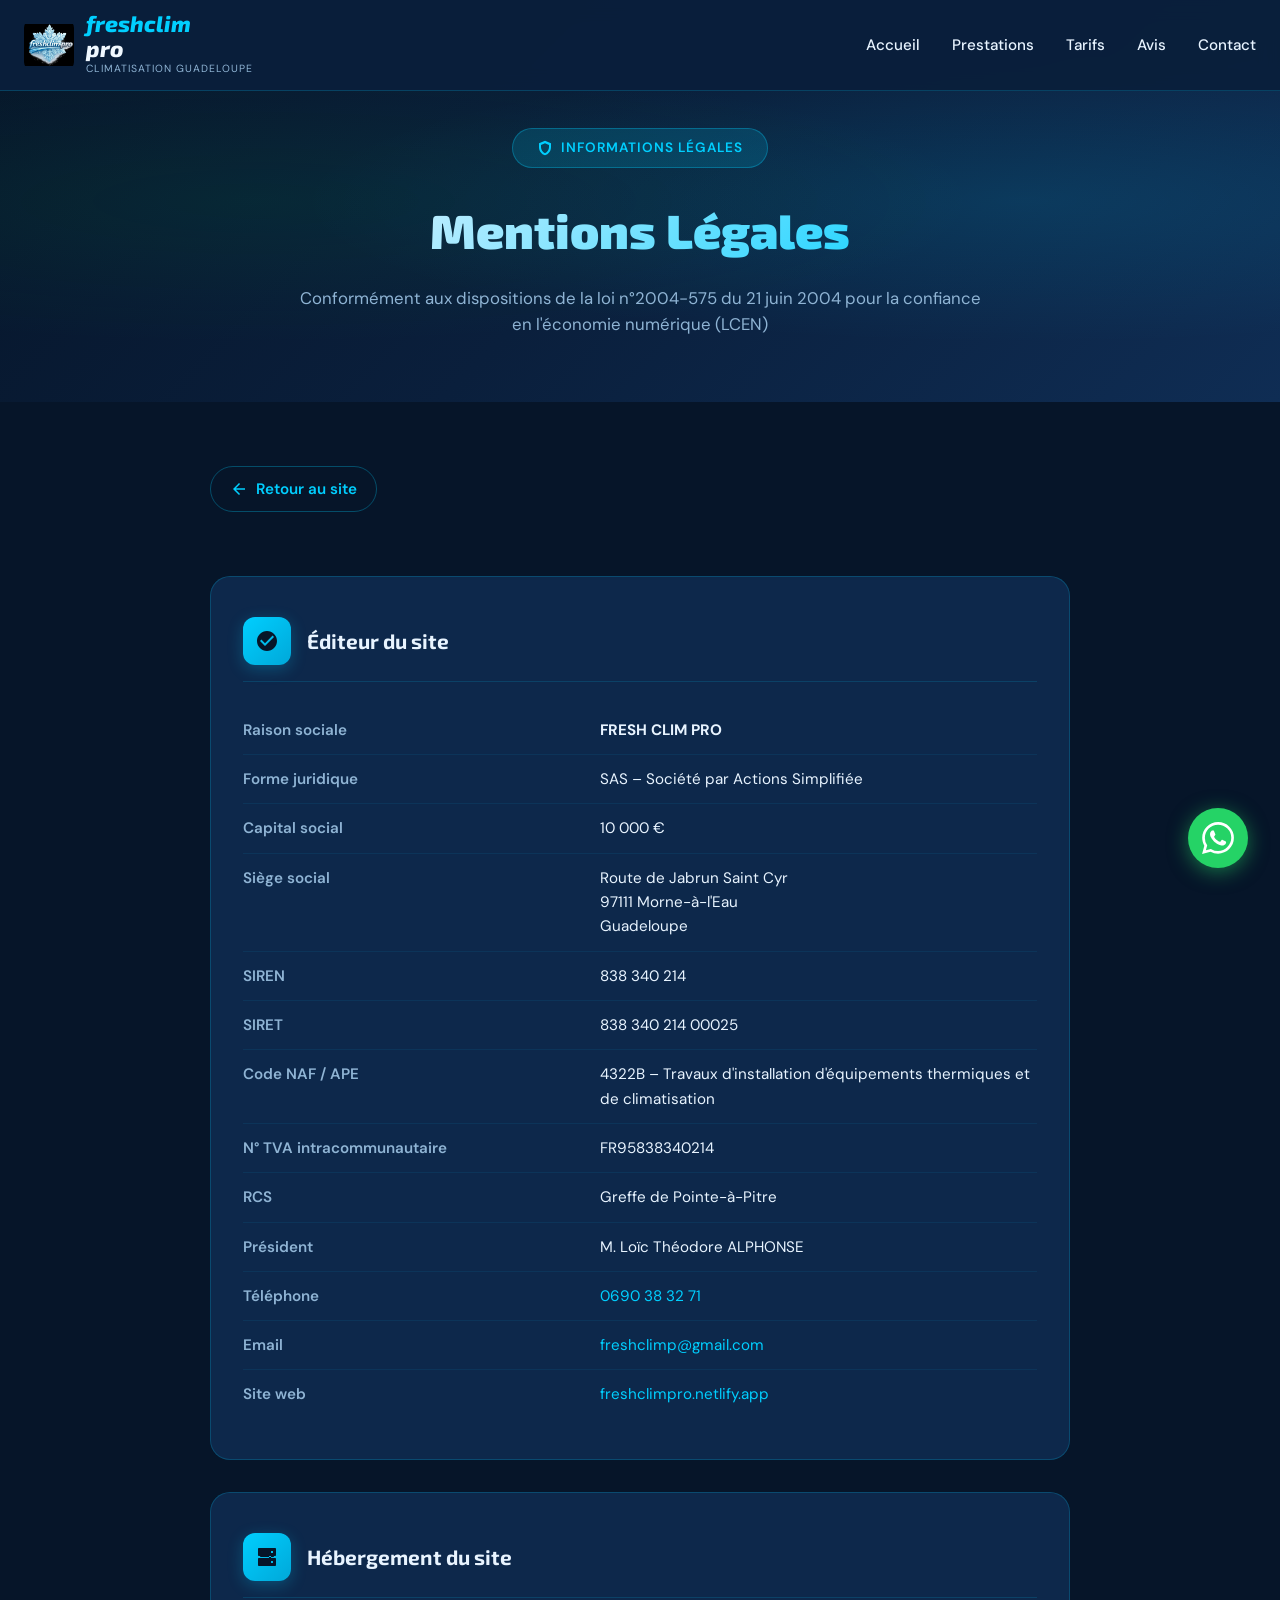
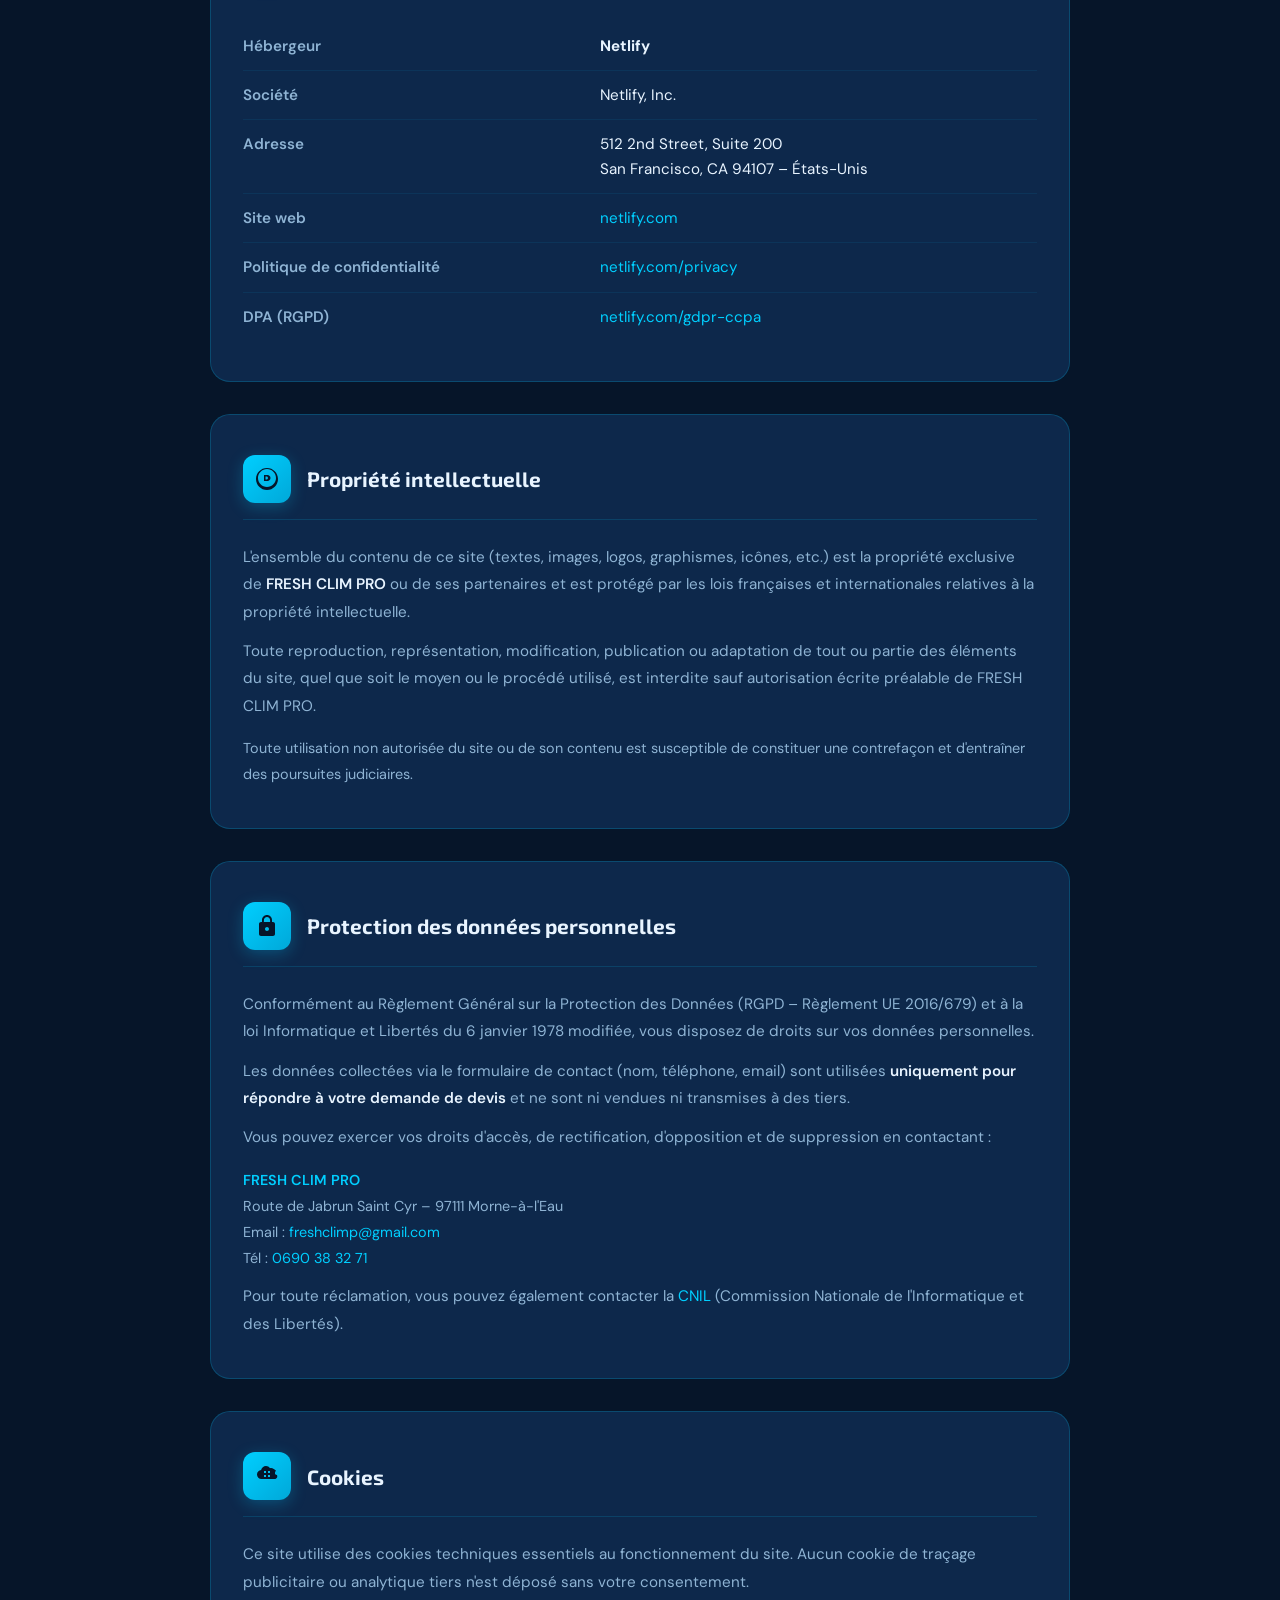
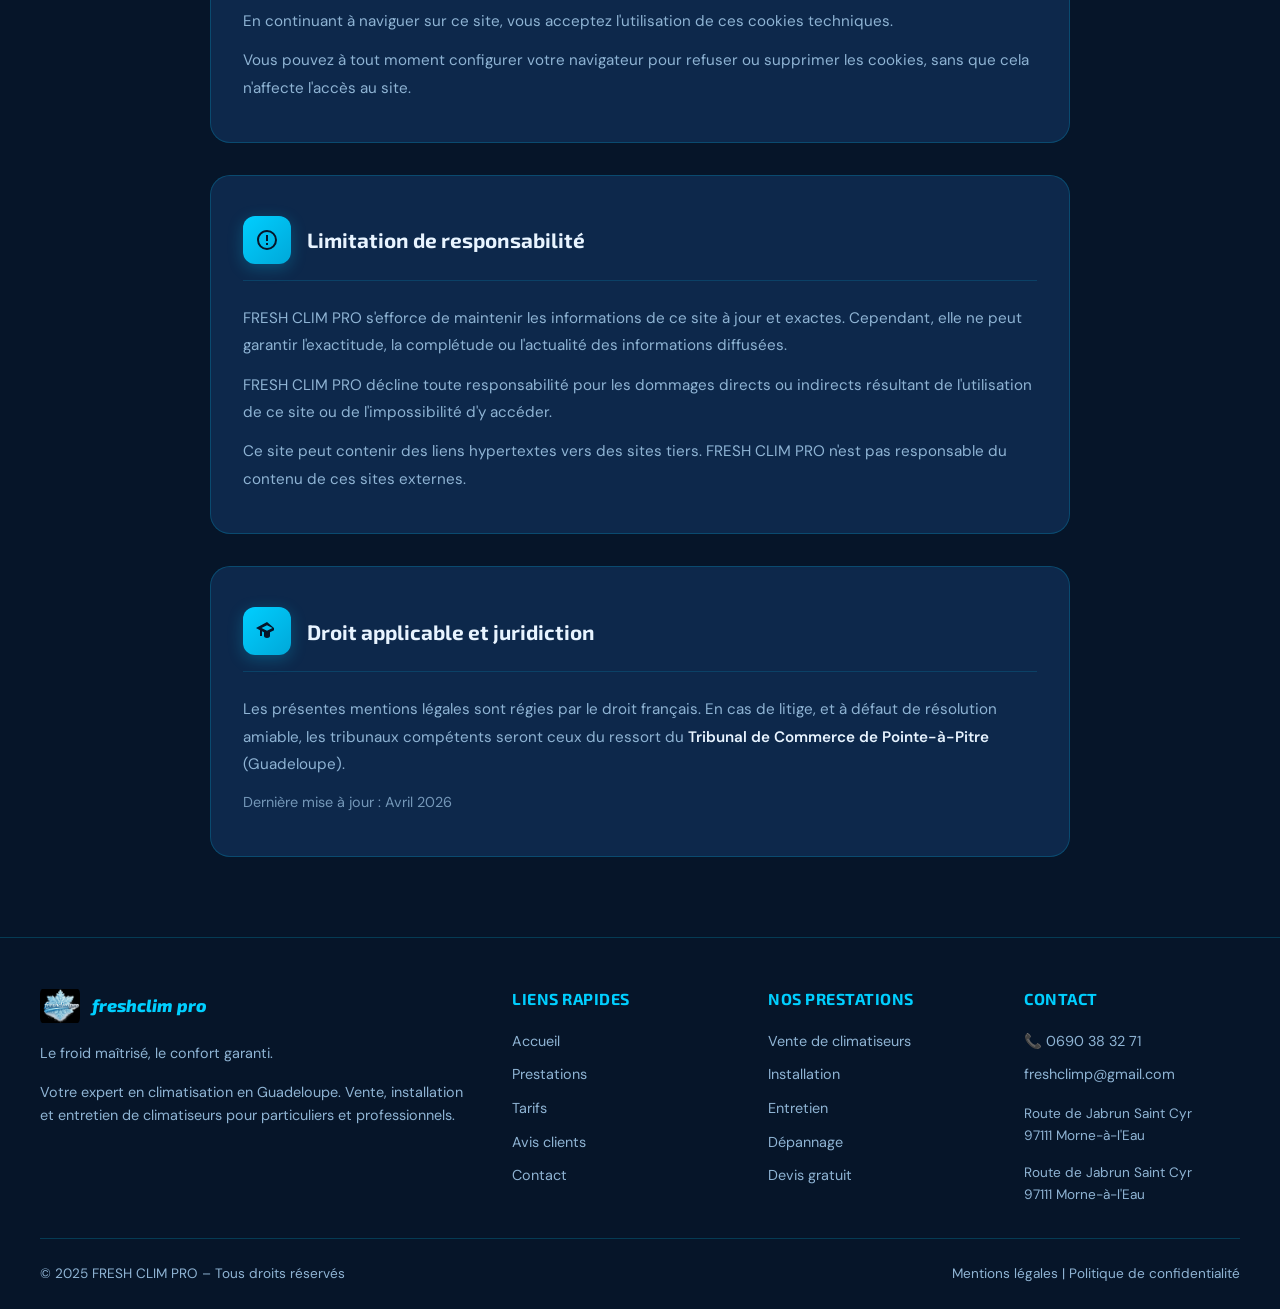
==== commit 1ceb661c: "ajout des infos netlify" ====
--- a/mentions-legales.html
+++ b/mentions-legales.html
@@ -717,11 +717,11 @@
                     </tr>
                     <tr>
                         <td>Email</td>
-                        <td><a href="/cdn-cgi/l/email-protection#55363a3b2134362115332730263d36393c3825273a7b3327"><span class="__cf_email__" data-cfemail="b0d3dfdec4d1d3c4f0d6c2d5c3d8d3dcd9ddc0c2df9ed6c2">[email&#160;protected]</span></a></td>
+                        <td><a href="mailto:freshclimp@gmail.com">freshclimp@gmail.com</a></td>
                     </tr>
                     <tr>
                         <td>Site web</td>
-                        <td><a href="https://mklcdkm.github.io/freshclimpro/" target="_blank" rel="noopener">mklcdkm.github.io/freshclimpro</a></td>
+                        <td><a href="https://freshclimpro.netlify.app/" target="_blank" rel="noopener">freshclimpro.netlify.app</a></td>
                     </tr>
                 </table>
             </div>
@@ -737,19 +737,27 @@
                 <table class="legal-table">
                     <tr>
                         <td>Hébergeur</td>
-                        <td><strong>GitHub Pages</strong></td>
+                        <td><strong>Netlify</strong></td>
                     </tr>
                     <tr>
                         <td>Société</td>
-                        <td>GitHub, Inc.</td>
+                        <td>Netlify, Inc.</td>
                     </tr>
                     <tr>
                         <td>Adresse</td>
-                        <td>88 Colin P Kelly Jr Street<br>San Francisco, CA 94107 – États-Unis</td>
+                        <td>512 2nd Street, Suite 200<br>San Francisco, CA 94107 – États-Unis</td>
                     </tr>
                     <tr>
                         <td>Site web</td>
-                        <td><a href="https://github.com" target="_blank" rel="noopener noreferrer">github.com</a></td>
+                        <td><a href="https://www.netlify.com" target="_blank" rel="noopener noreferrer">netlify.com</a></td>
+                    </tr>
+                     <tr>
+                        <td>Politique de confidentialité</td>
+                        <td><a href="https://www.netlify.com/privacy/" target="_blank" rel="noopener noreferrer">netlify.com/privacy</a></td>
+                    </tr>
+                    <tr>
+                        <td>DPA (RGPD)</td>
+                        <td><a href="https://www.netlify.com/gdpr-ccpa" target="_blank" rel="noopener noreferrer">netlify.com/gdpr-ccpa</a></td>
                     </tr>
                 </table>
             </div>
@@ -786,7 +794,8 @@
                     <div class="highlight-box">
                         <strong>FRESH CLIM PRO</strong><br>
                         Route de Jabrun Saint Cyr – 97111 Morne-à-l'Eau<br>
-                        Email : <a href="/cdn-cgi/l/email-protection#b9dad6d7cdd8dacdf9dfcbdccad1dad5d0d4c9cbd697dfcb"><span class="__cf_email__" data-cfemail="781b17160c191b0c381e0a1d0b101b141115080a17561e0a">[email&#160;protected]</span></a><br>
+                        Email : <a href="mailto:freshclimp@gmail.com">freshclimp@gmail.com</a><br>
+                        <!-- Email : <a href="/cdn-cgi/l/email-protection#b9dad6d7cdd8dacdf9dfcbdccad1dad5d0d4c9cbd697dfcb"><span class="__cf_email__" data-cfemail="781b17160c191b0c381e0a1d0b101b141115080a17561e0a">[email&#160;protected]</span></a><br> -->
                         Tél : <a href="tel:0690383271">0690 38 32 71</a>
                     </div>
                     <p style="margin-top: 0.75rem;">Pour toute réclamation, vous pouvez également contacter la <a href="https://www.cnil.fr" target="_blank" rel="noopener">CNIL</a> (Commission Nationale de l'Informatique et des Libertés).</p>
@@ -877,7 +886,9 @@
                 <h4>Contact</h4>
                 <ul class="footer-links">
                     <li><a href="tel:0690383271">📞 0690 38 32 71</a></li>
-                    <li><a href="/cdn-cgi/l/email-protection#82e1edecf6e3e1f6c2e4f0e7f1eae1eeebeff2f0edace4f0">✉️ <span class="__cf_email__" data-cfemail="e98a86879d888a9da98f9b8c9a818a858084999b86c78f9b">[email&#160;protected]</span></a></li>
+                    <li><a href="mailto:freshclimp@gmail.com">freshclimp@gmail.com</a></li>
+                    <!-- <li><a href="/cdn-cgi/l/email-protection#82e1edecf6e3e1f6c2e4f0e7f1eae1eeebeff2f0edace4f0">✉️ <span class="__cf_email__" data-cfemail="e98a86879d888a9da98f9b8c9a818a858084999b86c78f9b">[email&#160;protected]</span></a></li> -->
+                    <li style="color: var(--text-muted); font-size: 0.85rem; margin-top: 0.5rem;">Route de Jabrun Saint Cyr<br>97111 Morne-à-l'Eau</li>
                     <li style="color: var(--text-muted); font-size: 0.85rem; margin-top: 0.5rem;">Route de Jabrun Saint Cyr<br>97111 Morne-à-l'Eau</li>
                 </ul>
             </div>
@@ -898,7 +909,8 @@
         </svg>
     </a>
 
-    <script data-cfasync="false" src="/cdn-cgi/scripts/5c5dd728/cloudflare-static/email-decode.min.js"></script><script>
+    <!-- <script data-cfasync="false" src="/cdn-cgi/scripts/5c5dd728/cloudflare-static/email-decode.min.js"></script> -->
+    <script>
         // Ice Particles
         function createParticles() {
             const container = document.getElementById('ice-particles');
@@ -928,4 +940,15 @@
 
         menuBtn.addEventListener('click', () => {
             mobileNav.classList.add('active');
-            document.body.style.over})+            document.body.style.overflow='';});
+
+        
+        mobileNav.querySelectorAll('a').forEach(link => {
+            link.addEventListener('click', () => {
+                mobileNav.classList.remove('active');
+                document.body.style.overflow = '';
+            });
+        });
+    </script>
+</body>
+</html>
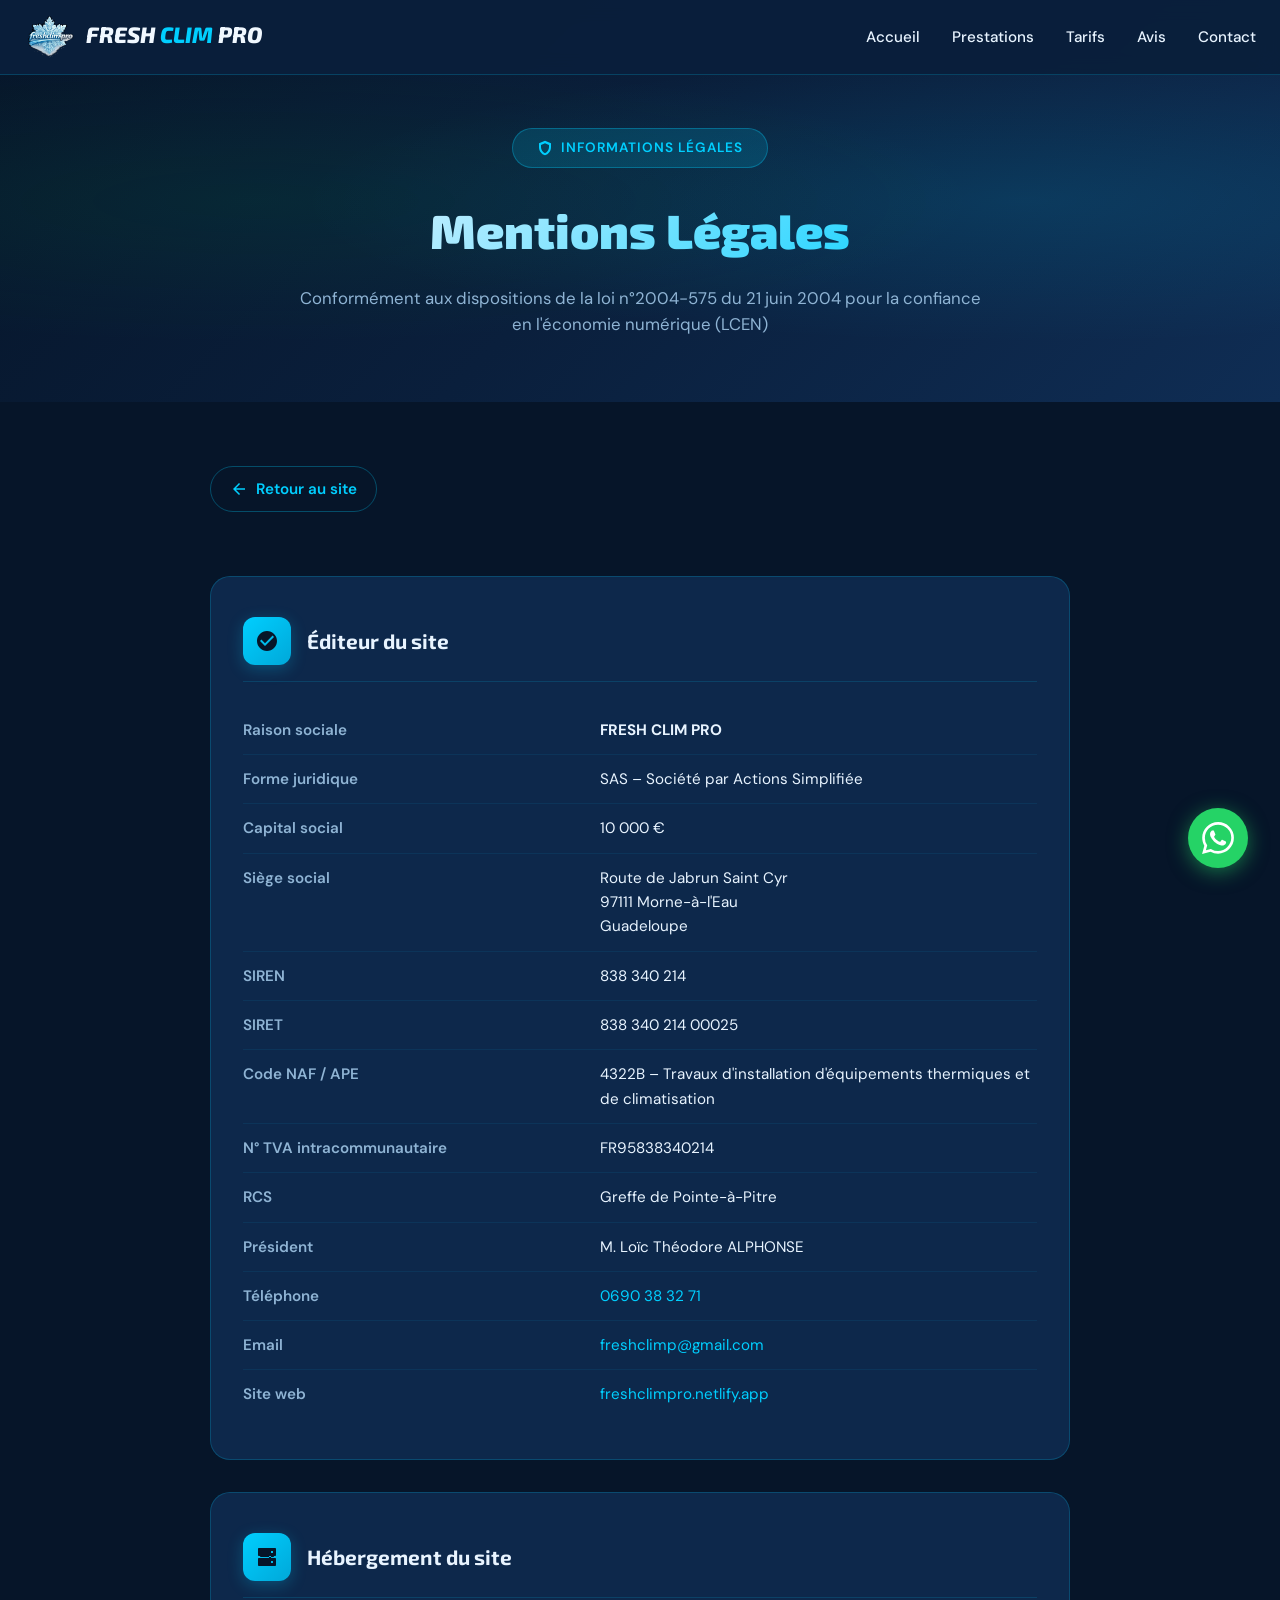
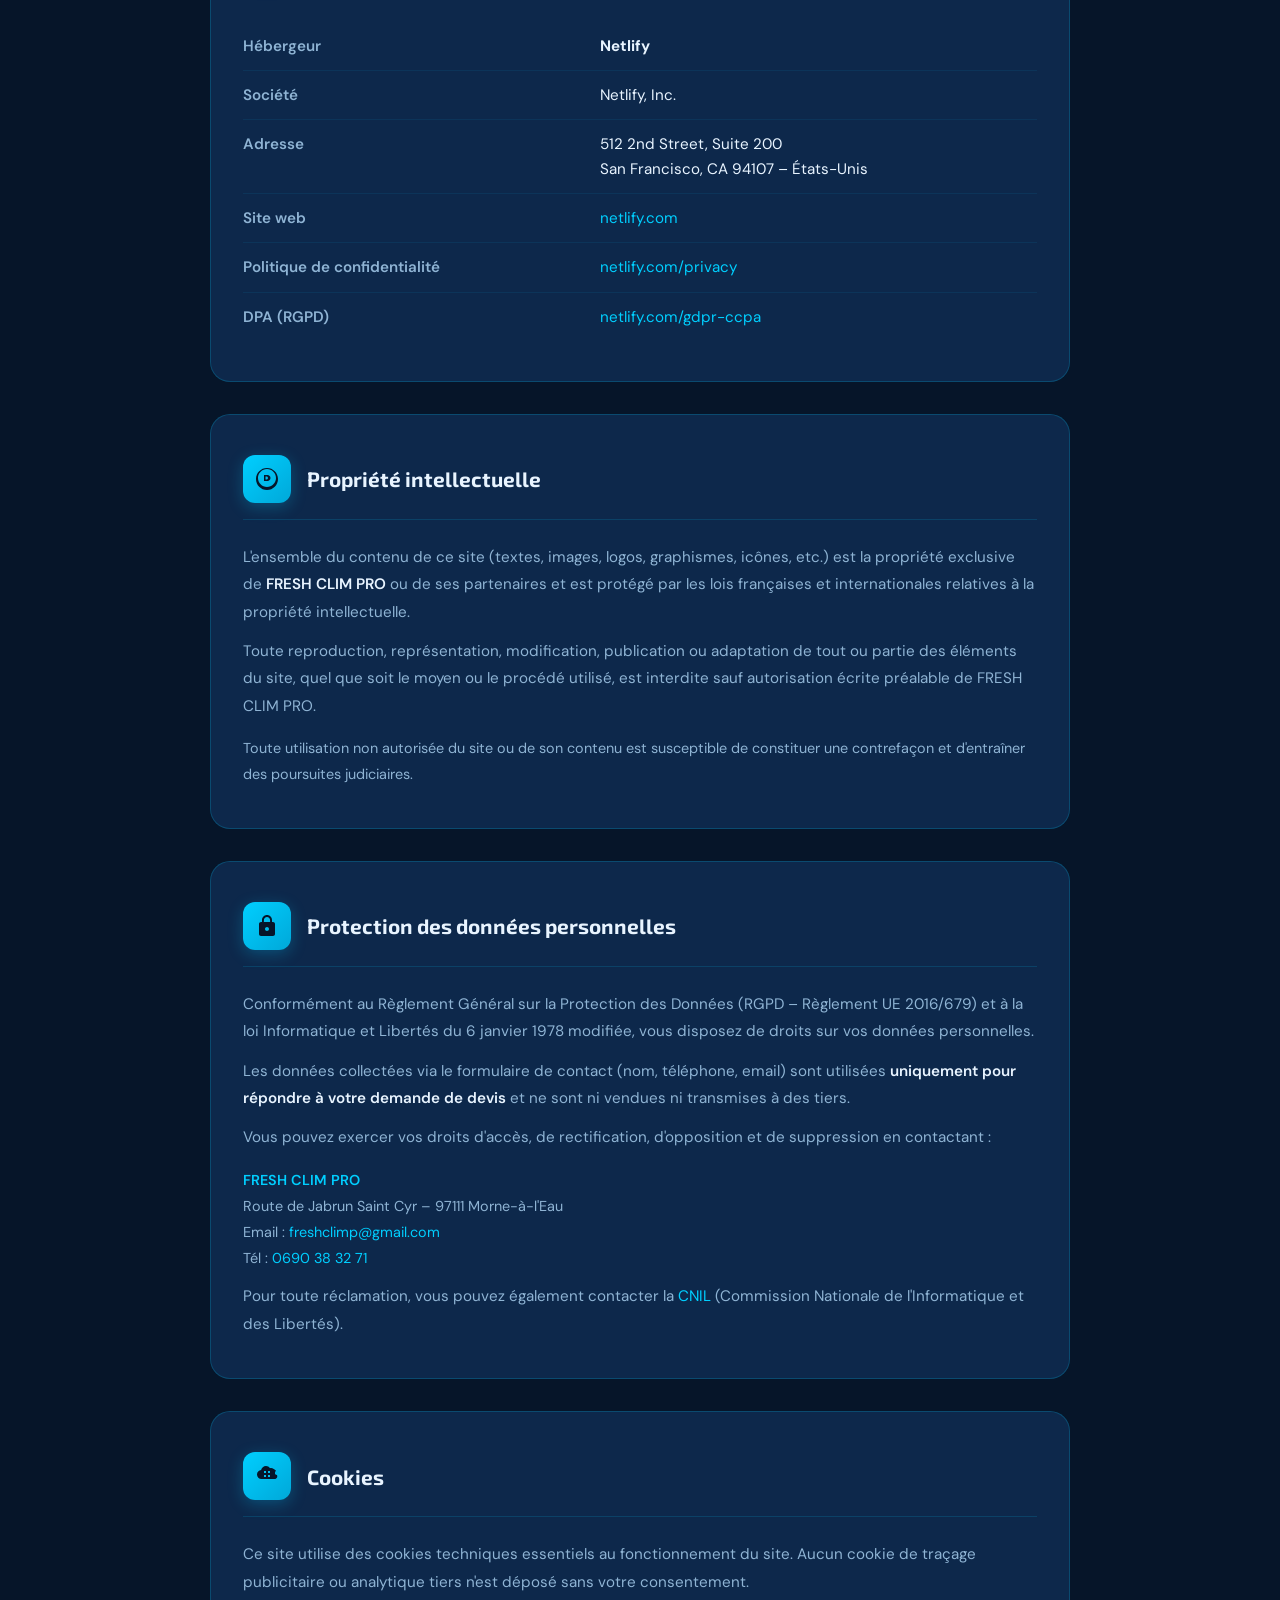
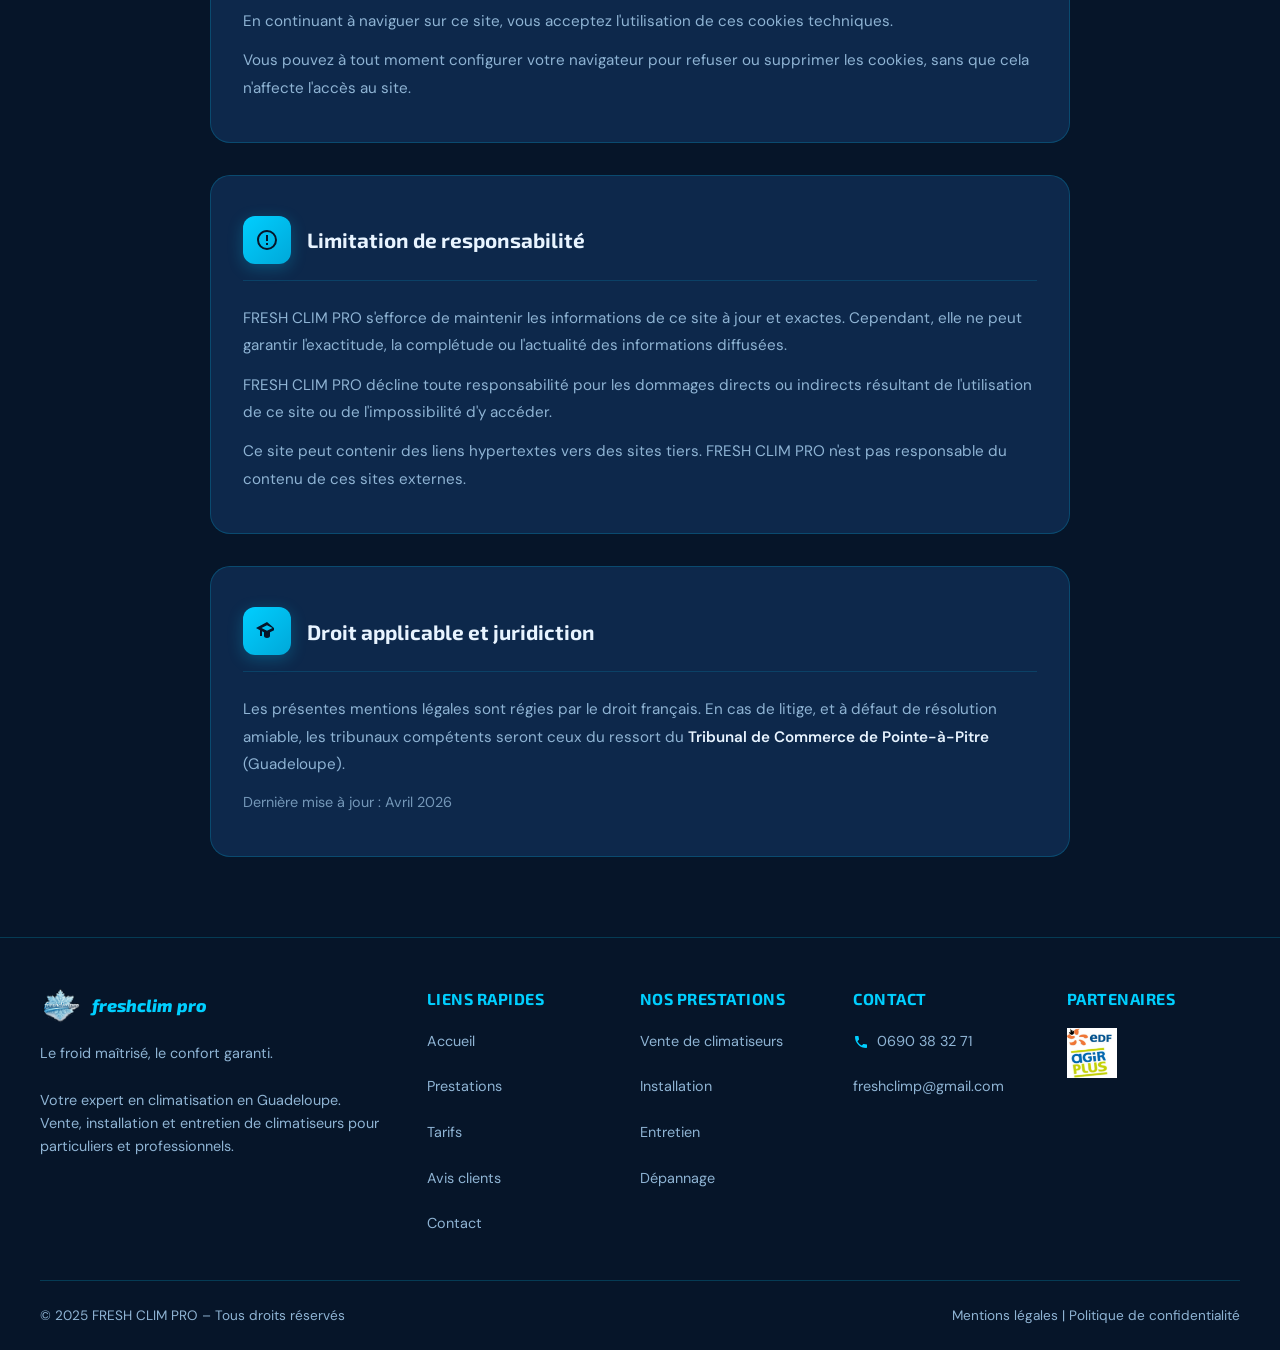
==== commit 10e6543e: "modif mentions légales" ====
--- a/mentions-legales.html
+++ b/mentions-legales.html
@@ -11,7 +11,7 @@
     <link rel="preconnect" href="https://fonts.googleapis.com">
     <link rel="preconnect" href="https://fonts.gstatic.com" crossorigin>
     <link href="https://fonts.googleapis.com/css2?family=Exo+2:wght@400;600;700;800;900&family=DM+Sans:wght@400;500;700&display=swap" rel="stylesheet">
-
+     <link rel="stylesheet" href="style.css">
     <style>
         :root {
             --navy: #0a1f3c;
@@ -273,138 +273,6 @@
             font-size: 1.05rem;
         }
 
-        /* Main Content */
-        .legal-content {
-            position: relative;
-            z-index: 2;
-            padding: 4rem 1.5rem 5rem;
-        }
-
-        .legal-container {
-            max-width: 860px;
-            margin: 0 auto;
-            display: flex;
-            flex-direction: column;
-            gap: 2rem;
-        }
-
-        .legal-card {
-            background: var(--card-bg);
-            border: 1px solid var(--card-border);
-            border-radius: 20px;
-            padding: 2.5rem 2rem;
-            backdrop-filter: blur(10px);
-            transition: border-color 0.3s;
-            overflow: hidden;
-            width: 100%;
-            box-sizing: border-box;
-        }
-
-        .legal-card:hover {
-            border-color: rgba(0, 207, 255, 0.4);
-        }
-
-        .legal-card-header {
-            display: flex;
-            align-items: center;
-            gap: 1rem;
-            margin-bottom: 1.5rem;
-            padding-bottom: 1rem;
-            border-bottom: 1px solid rgba(0, 207, 255, 0.15);
-        }
-
-        .legal-card-icon {
-            width: 48px; height: 48px;
-            background: linear-gradient(135deg, var(--cyan), var(--cyan-dark));
-            border-radius: 12px;
-            display: flex;
-            align-items: center;
-            justify-content: center;
-            flex-shrink: 0;
-            box-shadow: 0 4px 15px rgba(0, 207, 255, 0.25);
-        }
-
-        .legal-card-icon svg {
-            width: 24px; height: 24px;
-            fill: var(--navy-dark);
-        }
-
-        .legal-card-header h2 {
-            font-size: 1.3rem;
-            font-weight: 700;
-            color: var(--text-light);
-        }
-
-        .legal-table {
-            width: 100%;
-            border-collapse: collapse;
-            table-layout: fixed;
-            word-wrap: break-word;
-            overflow-wrap: break-word;
-        }
-
-        .legal-table tr {
-            border-bottom: 1px solid rgba(0, 207, 255, 0.08);
-        }
-
-        .legal-table tr:last-child {
-            border-bottom: none;
-        }
-
-        .legal-table td {
-            padding: 0.75rem 0;
-            font-size: 0.95rem;
-            vertical-align: top;
-            word-break: break-word;
-            overflow-wrap: break-word;
-        }
-
-        .legal-table td:first-child {
-            color: var(--text-muted);
-            font-weight: 600;
-            width: 45%;
-            padding-right: 1rem;
-        }
-
-        .legal-table td:last-child {
-            color: var(--text-light);
-        }
-
-        .legal-table a {
-            color: var(--cyan);
-            text-decoration: none;
-            transition: color 0.3s;
-        }
-
-        .legal-table a:hover {
-            color: var(--white-cool);
-            text-decoration: underline;
-        }
-
-        .legal-text {
-            color: var(--text-muted);
-            font-size: 0.95rem;
-            line-height: 1.8;
-        }
-
-        .legal-text p + p {
-            margin-top: 0.75rem;
-        }
-
-        .legal-text a {
-            color: var(--cyan);
-            text-decoration: none;
-        }
-
-        .legal-text a:hover {
-            text-decoration: underline;
-        }
-
-        .legal-text strong {
-            color: var(--text-light);
-            font-weight: 600;
-        }
-
         .highlight-box {
             /* background: rgba(0, 207, 255, 0.06);
             border: 1px solid rgba(0, 207, 255, 0.2);
@@ -460,7 +328,7 @@
             max-width: 1200px;
             margin: 0 auto;
             display: grid;
-            grid-template-columns: 2fr 1fr 1fr 1fr;
+            grid-template-columns: 2fr 1fr 1fr 1fr 1fr;
             gap: 2.5rem;
             margin-bottom: 2rem;
         }
@@ -609,11 +477,14 @@
     <header class="header" id="header">
         <div class="header-inner">
             <a href="index.html" class="logo-container">
-                <img src="logo.png" alt="FRESH CLIM PRO Logo" class="logo-img">
+                <img src="images/logo_sans_fond.png" alt="FRESH CLIM PRO Logo" class="logo-img">
                 <div class="logo-text">
-                    <span class="brand">freshclim</span>
-                    <span class="brand-white">pro</span>
-                    <span class="tagline">Climatisation Guadeloupe</span>
+                    <span>
+                        <span class="brand-white">FRESH</span>
+                        <span class="brand">CLIM </span>
+                        <span class="brand-white">PRO</span>
+                    </span>
+                    
                 </div>
             </a>
 
@@ -854,7 +725,7 @@
         <div class="footer-grid">
             <div class="footer-brand">
                 <div class="logo-container" style="text-decoration:none">
-                    <img src="logo.png" alt="FRESH CLIM PRO Logo" class="logo-img" style="width: 40px; height: 40px;">
+                    <img src="images/logo_sans_fond.png" alt="FRESH CLIM PRO Logo" class="logo-img" style="width: 40px; height: 40px;">
                     <div class="logo-text">
                         <span class="brand" style="font-size: 1.1rem;">freshclim pro</span>
                     </div>
@@ -879,18 +750,26 @@
                     <li><a href="index.html#prestations">Installation</a></li>
                     <li><a href="index.html#prestations">Entretien</a></li>
                     <li><a href="index.html#prestations">Dépannage</a></li>
-                    <li><a href="index.html#tarifs">Devis gratuit</a></li>
                 </ul>
             </div>
             <div>
                 <h4>Contact</h4>
                 <ul class="footer-links">
-                    <li><a href="tel:0690383271">📞 0690 38 32 71</a></li>
+                    <li>
+                        <svg style="width: 16px; height: 16px; fill: var(--cyan); vertical-align: middle; margin-right: 4px;" viewBox="0 0 24 24" xmlns="http://www.w3.org/2000/svg">
+                            <path d="M6.62 10.79c1.44 2.83 3.76 5.14 6.59 6.59l2.2-2.2c.27-.27.67-.36 1.02-.24 1.12.37 2.33.57 3.57.57.55 0 1 .45 1 1V20c0 .55-.45 1-1 1-9.39 0-17-7.61-17-17 0-.55.45-1 1-1h3.5c.55 0 1 .45 1 1 0 1.25.2 2.45.57 3.57.11.35.03.74-.25 1.02l-2.2 2.2z"/>
+                        </svg>
+                        <a href="tel:0690383271">0690 38 32 71</a>
+                    </li>
                     <li><a href="mailto:freshclimp@gmail.com">freshclimp@gmail.com</a></li>
                     <!-- <li><a href="/cdn-cgi/l/email-protection#82e1edecf6e3e1f6c2e4f0e7f1eae1eeebeff2f0edace4f0">✉️ <span class="__cf_email__" data-cfemail="e98a86879d888a9da98f9b8c9a818a858084999b86c78f9b">[email&#160;protected]</span></a></li> -->
-                    <li style="color: var(--text-muted); font-size: 0.85rem; margin-top: 0.5rem;">Route de Jabrun Saint Cyr<br>97111 Morne-à-l'Eau</li>
-                    <li style="color: var(--text-muted); font-size: 0.85rem; margin-top: 0.5rem;">Route de Jabrun Saint Cyr<br>97111 Morne-à-l'Eau</li>
+                    <!-- <li style="color: var(--text-muted); font-size: 0.85rem; margin-top: 0.5rem;">Route de Jabrun Saint Cyr<br>97111 Morne-à-l'Eau</li> -->
+
                 </ul>
+            </div>
+            <div>
+                <h4>Partenaires</h4>
+                <img src="images/partenaire.png" alt="partenaire" width="50" height="50" class="partenaires">
             </div>
         </div>
         <div class="footer-bottom">
--- a/style.css
+++ b/style.css
@@ -0,0 +1,2303 @@
+
+:root {
+    --navy: #0a1f3c;
+    --navy-dark: #061529;
+    --navy-light: #0f2d54;
+    --cyan: #00cfff;
+    --cyan-dark: #00a8d9;
+    --white-cool: #f0f8ff;
+    --green-accent: #00c853;
+    --green-dark: #00a844;
+    --gold: #ffd700;
+    --orange-accent: #ff6b35;
+    --text-light: #e8f4ff;
+    --text-muted: #a8c8e8;
+    --card-bg: rgba(15, 45, 84, 0.8);
+    --card-border: rgba(0, 207, 255, 0.2);
+    --shadow: 0 8px 32px rgba(0, 0, 0, 0.3);
+    --shadow-lg: 0 16px 48px rgba(0, 0, 0, 0.4);
+}
+
+* {
+    margin: 0;
+    padding: 0;
+    box-sizing: border-box;
+}
+
+html {
+    scroll-behavior: smooth;
+}
+
+body {
+    font-family: 'DM Sans', sans-serif;
+    background: var(--navy-dark);
+    color: var(--text-light);
+    overflow-x: hidden;
+    line-height: 1.6;
+}
+
+h1,
+h2,
+h3,
+h4,
+h5,
+h6 {
+    font-family: 'Exo 2', sans-serif;
+}
+
+/* Ice Particles Animation */
+#ice-particles {
+    position: fixed;
+    top: 0;
+    left: 0;
+    width: 100%;
+    height: 100%;
+    pointer-events: none;
+    z-index: 1;
+    overflow: hidden;
+}
+
+.particle {
+    position: absolute;
+    background: radial-gradient(circle, rgba(0, 207, 255, 0.9) 0%, transparent 70%);
+    border-radius: 50%;
+    animation: float-up linear infinite;
+    box-shadow: 0 0 6px rgba(0, 207, 255, 0.4);
+}
+
+@keyframes float-up {
+    0% {
+        transform: translateY(100vh) scale(0);
+        opacity: 0;
+    }
+
+    10% {
+        opacity: 1;
+    }
+
+    90% {
+        opacity: 0.5;
+    }
+
+    100% {
+        transform: translateY(-100px) scale(1);
+        opacity: 0;
+    }
+}
+
+/* Header */
+.header {
+    position: fixed;
+    top: 0;
+    left: 0;
+    right: 0;
+    z-index: 1000;
+    background: rgba(10, 31, 60, 0.95);
+    backdrop-filter: blur(10px);
+    border-bottom: 1px solid var(--card-border);
+    transition: all 0.3s ease;
+}
+
+.header.scrolled {
+    box-shadow: var(--shadow);
+}
+
+.header-inner {
+    max-width: 1280px;
+    margin: 0 auto;
+    padding: 0.75rem 1.5rem;
+    display: flex;
+    align-items: center;
+    justify-content: space-between;
+}
+
+.logo-container {
+    display: flex;
+    align-items: center;
+    gap: 0.75rem;
+}
+
+.logo-img {
+    width: 50px;
+    height: 50px;
+    object-fit: contain;
+    border-radius: 8px;
+}
+
+.logo-text {
+    display: flex;
+    flex-direction: column;
+}
+
+.logo-text .brand {
+    font-family: 'Exo 2', sans-serif;
+    font-size: 1.4rem;
+    font-weight: 800;
+    font-style: italic;
+    color: var(--cyan);
+    line-height: 1.1;
+}
+
+.logo-text .brand-white {
+    font-family: 'Exo 2', sans-serif;
+    font-size: 1.4rem;
+    font-weight: 800;
+    font-style: italic;
+    color: var(--white-cool);
+    line-height: 1.1;
+}
+
+.logo-text .tagline {
+    font-size: 0.65rem;
+    color: var(--text-muted);
+    letter-spacing: 1px;
+    text-transform: uppercase;
+}
+
+.nav-links {
+    display: flex;
+    align-items: center;
+    gap: 2rem;
+    list-style: none;
+}
+
+.nav-links a {
+    color: var(--text-light);
+    text-decoration: none;
+    font-weight: 500;
+    font-size: 0.95rem;
+    transition: color 0.3s;
+    position: relative;
+}
+
+.nav-links a::after {
+    content: '';
+    position: absolute;
+    bottom: -4px;
+    left: 0;
+    width: 0;
+    height: 2px;
+    background: var(--cyan);
+    transition: width 0.3s;
+}
+
+.nav-links a:hover {
+    color: var(--cyan);
+}
+
+.nav-links a:hover::after {
+    width: 100%;
+}
+
+.header-cta {
+    /* background: var(--green-accent); */
+    color: var(--text-light);
+    padding: 0.6rem 1.2rem;
+    border-radius: 25px;
+    text-decoration: none;
+    font-weight: 700;
+    font-size: 0.9rem;
+    display: flex;
+    align-items: center;
+    gap: 0.5rem;
+    transition: all 0.3s;
+    /* box-shadow: 0 4px 15px rgba(0, 200, 83, 0.3); */
+}
+
+.header-cta:hover {
+    color: var(--cyan);
+    transform: translateY(-2px);
+}
+
+.mobile-menu-btn {
+    display: none;
+    background: none;
+    border: none;
+    color: var(--text-light);
+    font-size: 1.8rem;
+    cursor: pointer;
+    padding: 0.5rem;
+}
+
+/* Hero Section */
+.hero {
+    position: relative;
+    min-height: 100vh;
+    display: flex;
+    align-items: center;
+    justify-content: center;
+    padding: 8rem 1.5rem 4rem;
+    background: 
+        linear-gradient(135deg, rgba(6, 21, 41, 0.85) 0%, rgba(10, 31, 60, 0.85) 50%, rgba(15, 45, 84, 0.85) 100%),
+        url('images/salon-clim.jpg') center/cover no-repeat;
+    overflow: hidden;
+}
+
+.hero::before {
+    content: '';
+    position: absolute;
+    top: 0;
+    left: 0;
+    right: 0;
+    bottom: 0;
+    background:
+        radial-gradient(ellipse at 20% 50%, rgba(0, 200, 83, 0.1) 0%, transparent 50%),
+        radial-gradient(ellipse at 80% 50%, rgba(0, 207, 255, 0.15) 0%, transparent 50%),
+        radial-gradient(ellipse at 50% 100%, rgba(0, 207, 255, 0.1) 0%, transparent 40%);
+    z-index: 1;
+}
+
+.hero-bg-graphic {
+    position: absolute;
+    top: 0;
+    left: 0;
+    right: 0;
+    bottom: 0;
+    z-index: 0;
+    opacity: 0.15;
+}
+
+.hero-bg-graphic svg {
+    width: 100%;
+    height: 100%;
+}
+
+.hero-content {
+    position: relative;
+    z-index: 2;
+    max-width: 900px;
+    text-align: center;
+}
+.hero-content .slogan{
+    background-clip: text;
+    color: transparent;
+    background-image: linear-gradient(135deg,#0af,#75dbf0);
+}
+.hero-badge {
+    display: inline-flex;
+    align-items: center;
+    gap: 0.5rem;
+    /* background: linear-gradient(135deg, var(--cyan), var(--green-accent)); */
+    border-color: #00aaff4d;
+    background-color: #00aaff1a;
+    /* color: var(--navy-dark); */
+    color: var(--cyan);
+    padding: 0.5rem 1.5rem;
+    border-radius: 25px;
+    font-weight: 700;
+    font-size: 0.85rem;
+    margin-bottom: 1.5rem;
+    text-transform: uppercase;
+    letter-spacing: 1px;
+}
+
+.hero-badge .icon-svg {
+    width: 18px;
+    height: 18px;
+    fill: var(--navy-dark);
+}
+
+.hero h1 {
+    font-size: clamp(2rem, 6vw, 3.5rem);
+    font-weight: 900;
+    line-height: 1.1;
+    margin-bottom: 1rem;
+    text-shadow: 0 4px 20px rgba(0, 207, 255, 0.3);
+}
+
+.hero h1 .fire-icon {
+    display: inline-flex;
+    align-items: center;
+    justify-content: center;
+    width: 36px;
+    height: 36px;
+    animation: pulse 1.5s ease-in-out infinite;
+}
+
+.hero h1 .fire-icon svg {
+    width: 100%;
+    height: 100%;
+    fill: var(--cyan);
+    filter: drop-shadow(0 0 8px rgba(0, 207, 255, 0.6));
+}
+
+@keyframes pulse {
+
+    0%,
+    100% {
+        transform: scale(1);
+    }
+
+    50% {
+        transform: scale(1.1);
+    }
+}
+
+.hero h2 {
+    font-size: clamp(1.2rem, 3vw, 1.8rem);
+    font-weight: 600;
+    color: var(--cyan);
+    margin-bottom: 1rem;
+}
+
+.hero p {
+    font-size: clamp(1rem, 2vw, 1.25rem);
+    color: var(--text-muted);
+    margin-bottom: 2rem;
+    max-width: 600px;
+    margin-left: auto;
+    margin-right: auto;
+}
+
+.trust-badges {
+    display: flex;
+    flex-wrap: wrap;
+    justify-content: center;
+    gap: 1.5rem;
+    margin-bottom: 2rem;
+}
+
+.trust-badge {
+    display: flex;
+    align-items: center;
+    gap: 0.5rem;
+    color: var(--text-muted);
+    /* color: var(--green-accent); */
+    font-weight: 600;
+    font-size: 0.95rem;
+}
+
+.trust-badge svg {
+    width: 20px;
+    height: 20px;
+}
+
+.hero-buttons {
+    display: flex;
+    flex-wrap: wrap;
+    justify-content: center;
+    gap: 1rem;
+}
+
+.btn {
+    display: inline-flex;
+    align-items: center;
+    justify-content: center;
+    gap: 0.5rem;
+    padding: 1rem 2rem;
+    border-radius: 10px;
+    font-weight: 700;
+    font-size: 1rem;
+    text-decoration: none;
+    transition: all 0.3s;
+    cursor: pointer;
+    border: none;
+    font-family: 'Exo 2', sans-serif;
+}
+
+.btn-primary {
+    background: linear-gradient(135deg, var(--cyan), var(--cyan-dark));
+    color: var(--navy-dark);
+    box-shadow: 0 6px 25px rgba(0, 207, 255, 0.4);
+}
+
+.btn-primary:hover {
+    transform: translateY(-3px);
+    box-shadow: 0 10px 35px rgba(0, 207, 255, 0.5);
+}
+
+.btn-secondary {
+    background: transparent;
+    color: var(--text-light);
+    border: 2px solid var(--cyan);
+}
+
+.btn-secondary:hover {
+    background: var(--cyan);
+    color: var(--navy-dark);
+    transform: translateY(-3px);
+}
+
+.btn .icon-svg {
+    width: 20px;
+    height: 20px;
+    fill: currentColor;
+}
+
+.btn-green {
+    background: linear-gradient(135deg, var(--green-accent), var(--green-dark));
+    color: white;
+    box-shadow: 0 6px 25px rgba(0, 200, 83, 0.4);
+}
+
+.btn-green:hover {
+    transform: translateY(-3px);
+    box-shadow: 0 10px 35px rgba(0, 200, 83, 0.5);
+}
+
+/* Section Styles */
+.section {
+    position: relative;
+    padding: 5rem 1.5rem;
+    z-index: 2;
+}
+
+.section-alt {
+    background: rgba(10, 31, 60, 0.85);
+}
+
+.container {
+    max-width: 1200px;
+    margin: 0 auto;
+}
+
+.section-title {
+    text-align: center;
+    margin-bottom: 3rem;
+}
+
+.section-title h2 {
+    font-size: clamp(1.8rem, 4vw, 2.5rem);
+    font-weight: 800;
+    margin-bottom: 0.5rem;
+    background: linear-gradient(135deg, var(--text-light), var(--cyan));
+    -webkit-background-clip: text;
+    -webkit-text-fill-color: transparent;
+    background-clip: text;
+}
+
+.section-title p {
+    color: var(--text-muted);
+    font-size: 1.1rem;
+    max-width: 600px;
+    margin: 0 auto;
+}
+
+.section-title .accent-line {
+    width: 60px;
+    height: 4px;
+    background: linear-gradient(90deg, var(--cyan), var(--green-accent));
+    border-radius: 2px;
+    margin: 1rem auto;
+}
+
+/* Prestations Cards */
+.prestations-grid {
+    display: grid;
+    grid-template-columns: repeat(auto-fit, minmax(300px, 1fr));
+    gap: 2rem;
+}
+
+.prestation-card {
+    background: var(--card-bg);
+    border: 1px solid var(--card-border);
+    border-radius: 20px;
+    padding: 2.5rem 2rem;
+    text-align: center;
+    transition: all 0.3s;
+    backdrop-filter: blur(10px);
+}
+
+.prestation-card:hover {
+    transform: translateY(-10px);
+    border-color: var(--cyan);
+    box-shadow: 0 20px 40px rgba(0, 207, 255, 0.15);
+}
+
+.prestation-icon {
+    width: 80px;
+    height: 80px;
+    margin: 0 auto 1.5rem;
+    background: linear-gradient(135deg, var(--cyan), var(--cyan-dark));
+    border-radius: 50%;
+    display: flex;
+    align-items: center;
+    justify-content: center;
+    box-shadow: 0 8px 25px rgba(0, 207, 255, 0.3);
+}
+
+.prestation-icon svg {
+    width: 36px;
+    height: 36px;
+    fill: white;
+}
+
+.prestation-card h3 {
+    font-size: 1.4rem;
+    font-weight: 700;
+    margin-bottom: 1rem;
+    color: var(--text-light);
+}
+
+.prestation-card p {
+    color: var(--text-muted);
+    line-height: 1.7;
+}
+
+/* Promo Banner */
+.promo-banner {
+    background: linear-gradient(135deg, #00c853 0%, #00a844 50%, #008f3a 100%);
+    padding: 4rem 2rem;
+    text-align: center;
+    position: relative;
+    overflow: hidden;
+}
+
+.promo-banner::before {
+    content: '';
+    position: absolute;
+    top: -50%;
+    left: -50%;
+    width: 200%;
+    height: 200%;
+    background: repeating-linear-gradient(45deg,
+            transparent,
+            transparent 20px,
+            rgba(255, 255, 255, 0.03) 20px,
+            rgba(255, 255, 255, 0.03) 40px);
+    animation: stripe-move 20s linear infinite;
+}
+
+@keyframes stripe-move {
+    0% {
+        transform: translate(0, 0);
+    }
+
+    100% {
+        transform: translate(56px, 0);
+    }
+}
+
+.promo-content {
+    position: relative;
+    z-index: 1;
+    max-width: 800px;
+    margin: 0 auto;
+}
+
+.promo-banner h2 {
+    font-size: clamp(1.5rem, 4vw, 2.5rem);
+    font-weight: 900;
+    color: white;
+    margin-bottom: 1.5rem;
+    text-shadow: 0 2px 10px rgba(0, 0, 0, 0.2);
+}
+
+.promo-features {
+    display: flex;
+    flex-wrap: wrap;
+    justify-content: center;
+    gap: 2rem;
+    margin-bottom: 2rem;
+}
+
+.promo-feature {
+    display: flex;
+    align-items: center;
+    gap: 0.5rem;
+    color: white;
+    font-weight: 600;
+    font-size: 1.05rem;
+}
+
+.promo-feature span:first-child {
+    font-size: 1.3rem;
+}
+
+.promo-banner .btn {
+    background: white;
+    color: var(--green-dark);
+    font-size: 1.1rem;
+    padding: 1rem 2.5rem;
+    box-shadow: 0 6px 25px rgba(0, 0, 0, 0.2);
+}
+
+.promo-banner .btn:hover {
+    transform: translateY(-3px);
+    box-shadow: 0 10px 35px rgba(0, 0, 0, 0.3);
+}
+
+/* Why Choose Us */
+.why-grid {
+    display: grid;
+    grid-template-columns: repeat(auto-fit, minmax(250px, 1fr));
+    gap: 2rem;
+}
+
+.why-card {
+    text-align: center;
+    padding: 2rem 1.5rem;
+    background: var(--card-bg);
+    border-radius: 16px;
+    border: 1px solid var(--card-border);
+    transition: all 0.3s;
+}
+
+.why-card:hover {
+    transform: translateY(-5px);
+    border-color: var(--cyan);
+}
+
+.why-icon {
+    width: 70px;
+    height: 70px;
+    margin: 0 auto 1rem;
+    background: linear-gradient(135deg, rgba(0, 207, 255, 0.15), rgba(0, 200, 83, 0.15));
+    border: 2px solid var(--card-border);
+    border-radius: 50%;
+    display: flex;
+    align-items: center;
+    justify-content: center;
+    transition: all 0.3s;
+}
+
+.why-card:hover .why-icon {
+    background: linear-gradient(135deg, var(--cyan), var(--cyan-dark));
+    border-color: var(--cyan);
+}
+
+.why-icon svg {
+    width: 32px;
+    height: 32px;
+    fill: var(--cyan);
+    transition: fill 0.3s;
+}
+
+.why-card:hover .why-icon svg {
+    fill: white;
+}
+
+.why-card h3 {
+    font-size: 1.1rem;
+    font-weight: 700;
+    color: var(--text-light);
+}
+
+/* Pricing Cards */
+.pricing-grid {
+    display: grid;
+    grid-template-columns: repeat(auto-fit, minmax(300px, 1fr));
+    gap: 2rem;
+    align-items: stretch;
+}
+
+.pricing-card {
+    background: var(--card-bg);
+    border: 1px solid var(--card-border);
+    border-radius: 20px;
+    padding: 2.5rem 2rem;
+    text-align: center;
+    transition: all 0.3s;
+    display: flex;
+    flex-direction: column;
+    position: relative;
+    overflow: hidden;
+}
+
+.pricing-card.featured {
+    border-color: var(--cyan);
+    box-shadow: 0 0 30px rgba(0, 207, 255, 0.2);
+}
+
+.pricing-card.featured::before {
+    content: 'POPULAIRE';
+    position: absolute;
+    top: 20px;
+    right: -35px;
+    background: var(--cyan);
+    color: var(--navy-dark);
+    padding: 0.3rem 3rem;
+    font-size: 0.7rem;
+    font-weight: 800;
+    transform: rotate(45deg);
+    letter-spacing: 1px;
+}
+
+.pricing-card:hover {
+    transform: translateY(-10px);
+    box-shadow: var(--shadow-lg);
+}
+
+.pricing-card .icon {
+    width: 70px;
+    height: 70px;
+    margin: 0 auto 1rem;
+    background: linear-gradient(135deg, var(--cyan), var(--cyan-dark));
+    border-radius: 50%;
+    display: flex;
+    align-items: center;
+    justify-content: center;
+    box-shadow: 0 6px 20px rgba(0, 207, 255, 0.25);
+}
+
+.pricing-card .icon svg {
+    width: 32px;
+    height: 32px;
+    fill: white;
+}
+
+.pricing-card h3 {
+    font-size: 1.3rem;
+    font-weight: 700;
+    margin-bottom: 0.5rem;
+}
+
+.pricing-card .price {
+    font-size: 2.1rem;
+    font-weight: 900;
+    color: var(--cyan);
+    margin: 1rem 0;
+    font-family: 'Exo 2', sans-serif;
+}
+
+.pricing-card .price small {
+    font-size: 1rem;
+    font-weight: 600;
+}
+
+.pricing-features {
+    list-style: none;
+    margin: 1.5rem 0;
+    flex-grow: 1;
+}
+
+.pricing-features li {
+    padding: 0.5rem 0;
+    color: var(--text-muted);
+    display: flex;
+    align-items: center;
+    gap: 0.5rem;
+    justify-content: center;
+}
+
+.pricing-features li::before {
+    content: '✓';
+    color: var(--green-accent);
+    font-weight: 700;
+}
+
+.pricing-note {
+    text-align: center;
+    margin-top: 2rem;
+    color: var(--text-muted);
+    font-size: 1rem;
+}
+
+/* Réalisations */
+.realisations-grid {
+    display: grid;
+    grid-template-columns: repeat(auto-fit, minmax(300px, 1fr));
+    gap: 1.5rem;
+}
+
+.realisation-card {
+    position: relative;
+    border-radius: 20px;
+    overflow: hidden;
+    border: 1px solid var(--card-border);
+    aspect-ratio: 4/3;
+    background: var(--card-bg);
+    transition: all 0.3s;
+}
+
+.realisation-card:hover {
+    transform: translateY(-8px);
+    border-color: var(--cyan);
+    box-shadow: 0 20px 40px rgba(0, 207, 255, 0.15);
+}
+
+.realisation-card img {
+    width: 100%;
+    height: 100%;
+    object-fit: cover;
+    transition: transform 0.5s;
+}
+
+.realisation-card:hover img {
+    transform: scale(1.08);
+}
+
+.realisation-overlay {
+    position: absolute;
+    bottom: 0;
+    left: 0;
+    right: 0;
+    background: linear-gradient(to top, rgba(6, 21, 41, 0.95) 0%, transparent 100%);
+    padding: 2rem 1.5rem 1.5rem;
+    opacity: 0;
+    transform: translateY(10px);
+    transition: all 0.3s;
+}
+
+.realisation-card:hover .realisation-overlay {
+    opacity: 1;
+    transform: translateY(0);
+}
+
+.realisation-overlay h4 {
+    font-size: 1.1rem;
+    font-weight: 700;
+    color: var(--text-light);
+    margin-bottom: 0.25rem;
+}
+
+.realisation-overlay p {
+    font-size: 0.9rem;
+    color: var(--cyan);
+}
+
+.realisation-placeholder {
+    width: 100%;
+    height: 100%;
+    display: flex;
+    flex-direction: column;
+    align-items: center;
+    justify-content: center;
+    background: linear-gradient(135deg, rgba(0, 207, 255, 0.05), rgba(0, 200, 83, 0.05));
+    color: var(--text-muted);
+    gap: 0.75rem;
+}
+
+.realisation-placeholder svg {
+    width: 48px;
+    height: 48px;
+    fill: var(--cyan);
+    opacity: 0.5;
+}
+
+.realisation-placeholder span {
+    font-size: 0.9rem;
+    font-weight: 600;
+}
+
+/* Zone d'Intervention */
+.zone-section {
+    background: linear-gradient(180deg, var(--navy) 0%, var(--navy-dark) 100%);
+}
+
+.zone-content {
+    display: grid;
+    grid-template-columns: 1fr 1fr;
+    gap: 3rem;
+    align-items: center;
+}
+
+.zone-text h3 {
+    font-size: 1.8rem;
+    font-weight: 800;
+    margin-bottom: 1rem;
+    color: var(--text-light);
+    display: flex;
+    align-items: center;
+    gap: 0.75rem;
+    flex-wrap: wrap;
+}
+
+.zone-text h3 .icon-svg {
+    width: 36px;
+    height: 36px;
+    fill: var(--cyan);
+    flex-shrink: 0;
+}
+
+.zone-text p {
+    color: var(--text-muted);
+    margin-bottom: 1.5rem;
+    line-height: 1.8;
+}
+
+.zone-map {
+    position: relative;
+    border-radius: 20px;
+    overflow: hidden;
+    border: 2px solid var(--card-border);
+    aspect-ratio: 4/3;
+}
+
+.zone-map iframe {
+    width: 100%;
+    height: 100%;
+    border: none;
+    filter: brightness(0.8) contrast(1.1) saturate(0.8) hue-rotate(180deg);
+}
+
+.zone-map-overlay {
+    position: absolute;
+    top: 0;
+    left: 0;
+    right: 0;
+    bottom: 0;
+    background: linear-gradient(135deg, rgba(0, 207, 255, 0.1), rgba(0, 200, 83, 0.1));
+    display: flex;
+    align-items: center;
+    justify-content: center;
+    pointer-events: none;
+}
+
+.zone-map-overlay svg {
+    width: 60%;
+    height: 60%;
+    opacity: 0.3;
+}
+
+/* Testimonials */
+.testimonials-grid {
+    display: grid;
+    grid-template-columns: repeat(auto-fit, minmax(300px, 1fr));
+    gap: 2rem;
+}
+
+.testimonial-card {
+    background: var(--card-bg);
+    border: 1px solid var(--card-border);
+    border-radius: 20px;
+    padding: 2rem;
+    transition: all 0.3s;
+}
+
+.testimonial-card:hover {
+    transform: translateY(-5px);
+    border-color: var(--gold);
+}
+
+.stars {
+    display: flex;
+    gap: 2px;
+    margin-bottom: 1rem;
+}
+
+.stars svg {
+    width: 20px;
+    height: 20px;
+    fill: var(--gold);
+}
+
+.testimonial-card blockquote {
+    color: var(--text-light);
+    font-style: italic;
+    line-height: 1.7;
+    margin-bottom: 1.5rem;
+    position: relative;
+    padding-left: 1.5rem;
+}
+
+.testimonial-card blockquote::before {
+    content: '"';
+    position: absolute;
+    left: 0;
+    top: -0.5rem;
+    font-size: 2rem;
+    color: var(--cyan);
+    font-family: Georgia, serif;
+}
+
+.testimonial-author {
+    display: flex;
+    align-items: center;
+    gap: 1rem;
+}
+
+.author-avatar {
+    width: 50px;
+    height: 50px;
+    border-radius: 50%;
+    background: linear-gradient(135deg, var(--cyan), var(--green-accent));
+    display: flex;
+    align-items: center;
+    justify-content: center;
+    font-weight: 800;
+    color: var(--navy-dark);
+    font-size: 1.1rem;
+}
+
+.author-info strong {
+    display: block;
+    color: var(--text-light);
+}
+
+.author-info span {
+    color: var(--text-muted);
+    font-size: 0.85rem;
+}
+
+/* Contact Form */
+.contact-section {
+    background: linear-gradient(180deg, var(--navy-dark) 0%, var(--navy) 100%);
+}
+
+.contact-grid {
+    display: grid;
+    grid-template-columns: 1fr;
+    gap: 3rem;
+    max-width: 700px;
+    margin: 0 auto;
+}
+
+.contact-form {
+    /* background: var(--card-bg); */
+    border: 1px solid var(--card-border);
+    border-radius: 20px;
+    padding: 2.5rem;
+    backdrop-filter: blur(10px);
+}
+
+.form-group {
+    margin-bottom: 1.5rem;
+}
+
+.form-group label {
+    display: block;
+    margin-bottom: 0.5rem;
+    font-weight: 600;
+    color: var(--text-light);
+}
+
+.form-group input,
+.form-group select,
+.form-group textarea {
+    width: 100%;
+    padding: 0.9rem 1.2rem;
+    border: 1px solid var(--card-border);
+    border-radius: 10px;
+    background: rgba(10, 31, 60, 0.6);
+    color: var(--text-light);
+    font-family: 'DM Sans', sans-serif;
+    font-size: 1rem;
+    transition: all 0.3s;
+}
+
+.form-group select option {
+    background: var(--navy-dark);
+    color: var(--text-light);
+}
+
+.form-group input:focus,
+.form-group select:focus,
+.form-group textarea:focus {
+    outline: none;
+    border-color: var(--cyan);
+    box-shadow: 0 0 15px rgba(0, 207, 255, 0.2);
+}
+
+.form-group textarea {
+    min-height: 120px;
+    resize: vertical;
+}
+
+/* RGPD Consent */
+.rgpd-consent {
+   /*  background: rgba(0, 207, 255, 0.05);
+    border: 1px solid rgba(0, 207, 255, 0.2);
+    border-radius: 12px; */
+    padding: 1rem 1.25rem;
+}
+
+.rgpd-label {
+    display: flex;
+    align-items: flex-start;
+    gap: 0.75rem;
+    cursor: pointer;
+}
+
+.rgpd-label input[type="checkbox"] {
+    position: absolute;
+    opacity: 0;
+    width: 0;
+    height: 0;
+}
+
+.rgpd-checkmark {
+    flex-shrink: 0;
+    width: 22px;
+    height: 22px;
+    margin-top: 2px;
+    background: rgba(255, 255, 255, 0.05);
+    border: 2px solid rgba(0, 207, 255, 0.4);
+    border-radius: 6px;
+    display: flex;
+    align-items: center;
+    justify-content: center;
+    transition: all 0.2s;
+}
+
+.rgpd-checkmark::after {
+    content: '';
+    display: none;
+    width: 6px;
+    height: 11px;
+    border: 2px solid var(--navy-dark);
+    border-top: none;
+    border-left: none;
+    transform: rotate(45deg) translateY(-1px);
+}
+
+.rgpd-label input[type="checkbox"]:checked + .rgpd-checkmark {
+    background: var(--cyan);
+    border-color: var(--cyan);
+}
+
+.rgpd-label input[type="checkbox"]:checked + .rgpd-checkmark::after {
+    display: block;
+}
+
+.rgpd-label input[type="checkbox"]:focus + .rgpd-checkmark {
+    box-shadow: 0 0 0 3px rgba(0, 207, 255, 0.25);
+}
+
+.rgpd-text {
+    font-size: 0.88rem;
+    color: var(--text-muted);
+    line-height: 1.6;
+}
+
+.rgpd-text strong {
+    color: var(--text-light);
+}
+
+.rgpd-text a {
+    color: var(--cyan);
+    text-decoration: none;
+}
+
+.rgpd-text a:hover {
+    text-decoration: underline;
+}
+
+.rgpd-required {
+    color: #ff6b6b;
+    font-weight: 700;
+    margin-left: 2px;
+}
+
+.form-row {
+    display: grid;
+    grid-template-columns: 1fr 1fr;
+    gap: 1rem;
+}
+
+.contact-info {
+    display: flex;
+    flex-direction: column;
+    gap: 0;
+    border: 1px solid var(--card-border);
+    border-radius: 20px;
+    padding: 2.5rem;
+}
+
+/* Le lien englobe toute la ligne */
+.contact-item {
+    display: flex;
+    align-items: flex-start;
+    /* margin-bottom: 30px; */
+    gap: 20px;
+    text-decoration: none;
+    color: inherit;
+    padding: 12px;
+    border-radius: 12px;
+    transition: background-color 0.2s ease, transform 0.2s ease;
+    cursor: pointer;
+}
+
+.contact-item:hover {
+    background-color: rgba(255, 255, 255, 0.05);
+    transform: translateX(4px);
+}
+
+.icon-wrapper {
+    flex-shrink: 0;
+    width: 48px;
+    height: 48px;
+    display: flex;
+    align-items: center;
+    justify-content: center;
+    background: var(--card-bg);
+    border: 1px solid var(--card-border);
+    border-radius: 12px;
+    transition: all 0.2s ease;
+}
+
+.contact-item:hover .icon-wrapper {
+    border-color: var(--cyan);
+    background: rgba(0, 207, 255, 0.1);
+}
+
+.icon-wrapper svg {
+    width: 24px;
+    height: 24px;
+    fill: var(--cyan);
+}
+
+.contact-details {
+    display: flex;
+    flex-direction: column;
+    gap: 6px;
+}
+
+.contact-label {
+    color: var(--text-muted);
+    font-size: 16px;
+    font-weight: 400;
+}
+
+.contact-value {
+    color: var(--text-light);
+    font-size: 16px;
+    font-weight: 600;
+    letter-spacing: 0.5px;
+}
+
+.whatsapp-btn-large {
+    display: flex;
+    align-items: center;
+    justify-content: center;
+    gap: 0.75rem;
+    background: #25D366;
+    color: white;
+    padding: 1rem 2rem;
+    border-radius: 30px;
+    text-decoration: none;
+    font-weight: 700;
+    font-size: 1.1rem;
+    transition: all 0.3s;
+    box-shadow: 0 6px 25px rgba(37, 211, 102, 0.3);
+}
+
+.whatsapp-btn-large:hover {
+    background: #20bd5a;
+    transform: translateY(-3px);
+    box-shadow: 0 10px 35px rgba(37, 211, 102, 0.4);
+}
+
+/* Footer */
+.footer {
+    background: var(--navy-dark);
+    border-top: 1px solid var(--card-border);
+    padding: 4rem 1.5rem 2rem;
+}
+
+.footer-grid {
+    display: grid;
+    grid-template-columns: 1.5fr 1fr 1fr 1fr 1fr;
+    gap: 3rem;
+    max-width: 1200px;
+    margin: 0 auto;
+}
+
+@media (max-width: 1024px) {
+    .footer-grid { grid-template-columns: repeat(3, 1fr); }
+}
+
+@media (max-width: 768px) {
+    .footer-grid { grid-template-columns: 1fr 1fr; gap: 2rem; }
+}
+
+@media (max-width: 480px) {
+    .footer-grid { grid-template-columns: 1fr; }
+    #lightbox-prev { left:0.5rem; }
+    #lightbox-next { right:0.5rem; }
+}
+
+.footer-brand .logo-container {
+    margin-bottom: 1rem;
+}
+
+.footer-brand p {
+    color: var(--text-muted);
+    margin-bottom: 1.5rem;
+    line-height: 1.7;
+}
+
+.footer h4 {
+    font-size: 1.1rem;
+    font-weight: 700;
+    margin-bottom: 1.5rem;
+    color: var(--text-light);
+}
+
+.footer-links {
+    list-style: none;
+}
+
+.footer-links li {
+    margin-bottom: 0.75rem;
+}
+
+.footer-links a {
+    color: var(--text-muted);
+    text-decoration: none;
+    transition: color 0.3s;
+}
+
+.footer-links a:hover {
+    color: var(--cyan);
+}
+
+.footer-contact li {
+    display: flex;
+    align-items: center;
+    gap: 0.5rem;
+    margin-bottom: 1rem;
+    color: var(--text-muted);
+}
+
+.footer-contact a {
+    color: var(--text-muted);
+    text-decoration: none;
+    transition: color 0.3s;
+}
+
+.footer-contact a:hover {
+    color: var(--cyan);
+}
+
+.footer-bottom {
+    max-width: 1200px;
+    margin: 3rem auto 0;
+    padding-top: 2rem;
+    border-top: 1px solid var(--card-border);
+    display: flex;
+    justify-content: space-between;
+    align-items: center;
+    flex-wrap: wrap;
+    gap: 1rem;
+    color: var(--text-muted);
+    font-size: 0.9rem;
+}
+
+.footer-bottom a {
+    color: var(--text-muted);
+    text-decoration: none;
+}
+
+.footer-bottom a:hover {
+    color: var(--cyan);
+}
+
+/* WhatsApp Floating Button */
+.whatsapp-float {
+    position: fixed;
+    bottom: 2rem;
+    right: 2rem;
+    width: 60px;
+    height: 60px;
+    background: #25D366;
+    border-radius: 50%;
+    display: flex;
+    align-items: center;
+    justify-content: center;
+    box-shadow: 0 6px 25px rgba(37, 211, 102, 0.4);
+    z-index: 999;
+    transition: all 0.3s;
+    animation: whatsapp-pulse 2s infinite;
+}
+
+.whatsapp-float:hover {
+    transform: scale(1.1);
+    box-shadow: 0 10px 35px rgba(37, 211, 102, 0.5);
+}
+
+.whatsapp-float svg {
+    width: 32px;
+    height: 32px;
+    fill: white;
+}
+
+@keyframes whatsapp-pulse {
+
+    0%,
+    100% {
+        box-shadow: 0 6px 25px rgba(37, 211, 102, 0.4);
+    }
+
+    50% {
+        box-shadow: 0 6px 35px rgba(37, 211, 102, 0.6), 0 0 0 10px rgba(37, 211, 102, 0.1);
+    }
+}
+
+/* Mobile Menu */
+.mobile-nav {
+    display: none;
+    position: fixed;
+    top: 0;
+    left: 0;
+    right: 0;
+    bottom: 0;
+    background: rgba(6, 21, 41, 0.98);
+    z-index: 999;
+    flex-direction: column;
+    align-items: center;
+    justify-content: center;
+    gap: 2rem;
+}
+
+.mobile-nav.active {
+    display: flex;
+}
+
+.mobile-nav a {
+    color: var(--text-light);
+    text-decoration: none;
+    font-size: 1.5rem;
+    font-weight: 700;
+    font-family: 'Exo 2', sans-serif;
+    transition: color 0.3s;
+}
+
+.mobile-nav a:hover {
+    color: var(--cyan);
+}
+
+.mobile-nav-close {
+    position: absolute;
+    top: 1.5rem;
+    right: 1.5rem;
+    background: none;
+    border: none;
+    color: var(--text-light);
+    font-size: 2rem;
+    cursor: pointer;
+}
+
+/* Responsive */
+@media (max-width: 1024px) {
+    .zone-content {
+        grid-template-columns: 1fr;
+    }
+
+    .footer-grid {
+        grid-template-columns: 1fr 1fr;
+    }
+
+    .why-grid {
+        grid-template-columns: repeat(2, 1fr);
+    }
+}
+
+@media (max-width: 768px) {
+    .header-inner {
+        padding: 0.6rem 1rem;
+    }
+
+    .logo-img {
+        width: 40px;
+        height: 40px;
+    }
+
+    .logo-text .brand {
+        font-size: 1.1rem;
+    }
+
+    .logo-text .tagline {
+        font-size: 0.55rem;
+    }
+
+    .header-cta {
+        padding: 0.5rem 0.8rem;
+        font-size: 0.8rem;
+    }
+
+    .header-cta svg {
+        width: 14px;
+        height: 14px;
+    }
+
+    .nav-links {
+        display: none;
+    }
+
+    .mobile-menu-btn {
+        display: block;
+    }
+
+    .hero {
+        padding-top: 6rem;
+        min-height: auto;
+        padding-bottom: 3rem;
+    }
+
+    .hero h1 {
+        font-size: clamp(1.5rem, 7vw, 2.2rem);
+    }
+
+    .hero h2 {
+        font-size: clamp(1rem, 4vw, 1.4rem);
+    }
+
+    .hero p {
+        font-size: 0.95rem;
+    }
+
+    .hero-badge {
+        font-size: 0.7rem;
+        padding: 0.4rem 1rem;
+    }
+
+    .trust-badges {
+        flex-direction: column;
+        align-items: center;
+        gap: 0.75rem;
+    }
+
+    .trust-badge {
+        font-size: 0.85rem;
+    }
+
+    .hero-buttons {
+        flex-direction: column;
+        align-items: center;
+    }
+
+    .btn {
+        width: 100%;
+        max-width: 320px;
+        padding: 0.85rem 1.5rem;
+        font-size: 0.95rem;
+    }
+
+    .section {
+        padding: 3rem 1rem;
+    }
+
+    .section-title h2 {
+        font-size: clamp(1.4rem, 5vw, 2rem);
+    }
+
+    .section-title p {
+        font-size: 0.95rem;
+    }
+
+    .prestations-grid,
+    .pricing-grid,
+    .realisations-grid,
+    .testimonials-grid {
+        grid-template-columns: 1fr;
+    }
+
+    .prestation-card {
+        padding: 2rem 1.5rem;
+    }
+
+    .form-row {
+        grid-template-columns: 1fr;
+    }
+
+    .contact-form {
+        padding: 1.5rem;
+    }
+
+    .why-grid {
+        grid-template-columns: 1fr 1fr;
+        gap: 1rem;
+    }
+
+    .why-card {
+        padding: 1.5rem 1rem;
+    }
+
+    .promo-banner {
+        padding: 3rem 1rem;
+    }
+
+    .promo-banner h2 {
+        font-size: clamp(1.3rem, 5vw, 2rem);
+    }
+
+    .promo-features {
+        flex-direction: column;
+        align-items: center;
+        gap: 1rem;
+    }
+
+    .promo-feature {
+        font-size: 0.95rem;
+    }
+
+    .zone-content {
+        grid-template-columns: 1fr;
+        gap: 2rem;
+    }
+
+    .zone-text h3 {
+        font-size: 1.4rem;
+    }
+
+    .contact-grid {
+        gap: 2rem;
+    }
+
+    .footer-grid {
+        grid-template-columns: 1fr;
+        gap: 2rem;
+    }
+
+    .pricing-card.featured::before {
+        font-size: 0.6rem;
+        right: -40px;
+        top: 15px;
+        padding: 0.25rem 2.5rem;
+    }
+
+    .footer-bottom {
+        flex-direction: column;
+        text-align: center;
+    }
+}
+
+@media (max-width: 480px) {
+    .header-inner {
+        padding: 0.5rem 0.75rem;
+    }
+
+    .logo-img {
+        width: 35px;
+        height: 35px;
+    }
+
+    .logo-text .brand {
+        font-size: 0.95rem;
+    }
+
+    .logo-text .tagline {
+        display: none;
+    }
+
+    .header-cta span {
+        display: none;
+    }
+
+    .header-cta {
+        padding: 0.5rem;
+        border-radius: 50%;
+        width: 38px;
+        height: 38px;
+        justify-content: center;
+    }
+
+    .header-cta svg {
+        width: 18px;
+        height: 18px;
+    }
+
+    .why-grid {
+        grid-template-columns: 1fr;
+    }
+
+    .section {
+        padding: 2.5rem 0.75rem;
+    }
+
+    .hero {
+        padding: 5.5rem 0.75rem 2.5rem;
+    }
+
+    .hero h1 {
+        font-size: 1.4rem;
+    }
+
+    .hero h2 {
+        font-size: 1rem;
+    }
+
+    .hero p {
+        font-size: 0.85rem;
+    }
+
+    .contact-form {
+        padding: 1.25rem;
+    }
+
+    .whatsapp-float {
+        bottom: 1.2rem;
+        right: 1.2rem;
+        width: 52px;
+        height: 52px;
+    }
+
+    .whatsapp-float svg {
+        width: 26px;
+        height: 26px;
+    }
+}
+
+@media (max-width: 360px) {
+    .hero h1 {
+        font-size: 1.25rem;
+    }
+
+    .hero h2 {
+        font-size: 0.9rem;
+    }
+
+    .btn {
+        padding: 0.75rem 1rem;
+        font-size: 0.85rem;
+    }
+}
+
+@media (max-width: 600px) {
+    .contact-value {
+        font-size: 18px;
+    }
+}
+
+/* Scroll Animations */
+.fade-in {
+    opacity: 0;
+    transform: translateY(30px);
+    transition: all 0.6s ease;
+}
+
+.fade-in.visible {
+    opacity: 1;
+    transform: translateY(0);
+}
+
+.fade-in-left {
+    opacity: 0;
+    transform: translateX(-50px);
+    transition: all 0.6s ease;
+}
+
+.fade-in-left.visible {
+    opacity: 1;
+    transform: translateX(0);
+}
+
+.fade-in-right {
+    opacity: 0;
+    transform: translateX(50px);
+    transition: all 0.6s ease;
+}
+
+.fade-in-right.visible {
+    opacity: 1;
+    transform: translateX(0);
+}
+
+/* Reduced Motion - RGAA 13.2 / WCAG 2.3.3 */
+@media (prefers-reduced-motion: reduce) {
+    *,
+    *::before,
+    *::after {
+        animation-duration: 0.01ms !important;
+        animation-iteration-count: 1 !important;
+        transition-duration: 0.01ms !important;
+        scroll-behavior: auto !important;
+    }
+
+    .particle {
+        display: none;
+    }
+
+    #ice-particles {
+        display: none;
+    }
+}
+
+.coordonee {
+    font-weight: 600;
+}
+
+/* Skip Link - RGAA 12.8 */
+.skip-link {
+    position: absolute;
+    top: -100%;
+    left: 50%;
+    transform: translateX(-50%);
+    background: var(--cyan);
+    color: var(--navy-dark);
+    padding: 1rem 2rem;
+    border-radius: 0 0 10px 10px;
+    font-weight: 700;
+    font-size: 1rem;
+    text-decoration: none;
+    z-index: 10000;
+    transition: top 0.3s;
+}
+
+.skip-link:focus {
+    top: 0;
+}
+
+/* Screen Reader Only - Visually hidden but accessible */
+.sr-only {
+    position: absolute;
+    width: 1px;
+    height: 1px;
+    padding: 0;
+    margin: -1px;
+    overflow: hidden;
+    clip: rect(0, 0, 0, 0);
+    white-space: nowrap;
+    border: 0;
+}
+
+ /* ───────────── Lightbox ────────────────────────── */
+        .realisation-card { cursor: pointer; }
+
+        .realisation-card .zoom-hint {
+            position: absolute;
+            top: 50%; left: 50%;
+            transform: translate(-50%, -50%) scale(0.6);
+            background: rgba(0, 207, 255, 0.85);
+            border-radius: 50%;
+            width: 54px; height: 54px;
+            display: flex; align-items: center; justify-content: center;
+            opacity: 0;
+            transition: all 0.3s;
+            z-index: 5;
+            pointer-events: none;
+        }
+        .realisation-card:hover .zoom-hint {
+            opacity: 1;
+            transform: translate(-50%, -50%) scale(1);
+        }
+        .realisation-card .zoom-hint svg { width: 28px; height: 28px; fill: var(--navy-dark); }
+
+        #lightbox {
+            display: none;
+            position: fixed; inset: 0;
+            background: rgba(0,0,0,0.92);
+            z-index: 10000;
+            align-items: center; justify-content: center;
+            backdrop-filter: blur(8px);
+        }
+        #lightbox.active { display: flex; animation: lb-in 0.25s ease; }
+        @keyframes lb-in { from { opacity:0; } to { opacity:1; } }
+
+        #lightbox-img {
+            max-width: 90vw; max-height: 85vh;
+            border-radius: 14px;
+            box-shadow: 0 24px 64px rgba(0,0,0,0.7), 0 0 0 2px rgba(0,207,255,0.3);
+            object-fit: contain;
+            animation: lb-zoom 0.3s cubic-bezier(0.34,1.56,0.64,1);
+        }
+        @keyframes lb-zoom { from { transform:scale(0.75); opacity:0; } to { transform:scale(1); opacity:1; } }
+
+        #lightbox-caption {
+            position: absolute; bottom: 2rem; left: 50%;
+            transform: translateX(-50%);
+            text-align: center;
+        }
+        #lightbox-caption strong { display:block; font-family:'Exo 2',sans-serif; font-size:1.05rem; font-weight:700; color:var(--text-light); }
+        #lightbox-caption span { font-size:0.9rem; color:var(--cyan); }
+
+        #lightbox-close {
+            position:absolute; top:1.25rem; right:1.25rem;
+            background:rgba(255,255,255,0.1); border:1.5px solid rgba(255,255,255,0.2);
+            border-radius:50%; width:44px; height:44px;
+            color:white; font-size:1.2rem; cursor:pointer;
+            display:flex; align-items:center; justify-content:center;
+            transition:all 0.2s; z-index:10001;
+        }
+        #lightbox-close:hover { background:rgba(0,207,255,0.25); border-color:var(--cyan); }
+
+        #lightbox-prev, #lightbox-next {
+            position:absolute; top:50%; transform:translateY(-50%);
+            background:rgba(255,255,255,0.08); border:1.5px solid rgba(255,255,255,0.2);
+            border-radius:50%; width:52px; height:52px;
+            color:white; font-size:1.6rem; cursor:pointer;
+            display:flex; align-items:center; justify-content:center;
+            transition:all 0.2s; z-index:10001;
+        }
+        #lightbox-prev { left:1.5rem; }
+        #lightbox-next { right:1.5rem; }
+        #lightbox-prev:hover, #lightbox-next:hover { background:rgba(0,207,255,0.25); border-color:var(--cyan); }
+        @media(max-width:600px){ #lightbox-prev{left:0.5rem;} #lightbox-next{right:0.5rem;} }
+
+/*═════════════════════════COOKIE BANNER ══════════════════════ */
+
+#cookieBanner {
+            position: fixed;
+            bottom: 1.5rem;
+            left: 50%;
+            transform: translateX(-50%) translateY(120px);
+            width: calc(100% - 3rem);
+            max-width: 680px;
+            background: rgba(6, 21, 41, 0.97);
+            border: 1px solid rgba(0, 207, 255, 0.3);
+            border-radius: 20px;
+            padding: 2rem;
+            z-index: 9999;
+            box-shadow: 0 16px 48px rgba(0, 0, 0, 0.5), 0 0 0 1px rgba(0,207,255,0.1);
+            backdrop-filter: blur(16px);
+            opacity: 0;
+            transition: transform 0.4s cubic-bezier(0.34, 1.56, 0.64, 1), opacity 0.4s ease;
+        }
+
+        #cookieBanner.visible {
+            transform: translateX(-50%) translateY(0);
+            opacity: 1;
+        }
+
+        .cookie-header {
+            display: flex;
+            align-items: center;
+            gap: 0.75rem;
+            margin-bottom: 1rem;
+        }
+
+        .cookie-icon {
+            width: 42px; height: 42px;
+            background: linear-gradient(135deg, var(--cyan), var(--cyan-dark));
+            border-radius: 12px;
+            display: flex;
+            align-items: center;
+            justify-content: center;
+            flex-shrink: 0;
+            font-size: 1.2rem;
+        }
+
+        .cookie-header h3 {
+            font-family: 'Exo 2', sans-serif;
+            font-size: 1.1rem;
+            font-weight: 700;
+            color: var(--text-light);
+        }
+
+        .cookie-header p {
+            font-size: 0.78rem;
+            color: var(--text-muted);
+            margin-top: 0.1rem;
+        }
+
+        .cookie-body p {
+            font-size: 0.88rem;
+            color: var(--text-muted);
+            line-height: 1.6;
+            margin-bottom: 1.25rem;
+        }
+
+        .cookie-body a {
+            color: var(--cyan);
+            text-decoration: none;
+        }
+
+        .cookie-body a:hover { text-decoration: underline; }
+
+        .cookie-buttons {
+            display: flex;
+            gap: 0.75rem;
+            flex-wrap: wrap;
+        }
+
+        .cookie-btn {
+            flex: 1;
+            min-width: 120px;
+            padding: 0.65rem 1rem;
+            border-radius: 10px;
+            font-family: 'Exo 2', sans-serif;
+            font-weight: 700;
+            font-size: 0.85rem;
+            cursor: pointer;
+            border: none;
+            transition: all 0.25s;
+            white-space: nowrap;
+        }
+
+        .cookie-btn-accept {
+            background: linear-gradient(135deg, var(--cyan), var(--cyan-dark));
+            color: var(--navy-dark);
+        }
+
+        .cookie-btn-accept:hover {
+            transform: translateY(-2px);
+            box-shadow: 0 6px 20px rgba(0,207,255,0.35);
+        }
+
+        .cookie-btn-essential {
+            background: transparent;
+            color: var(--text-light);
+            border: 1.5px solid rgba(0,207,255,0.35);
+        }
+
+        .cookie-btn-essential:hover {
+            border-color: var(--cyan);
+            background: rgba(0,207,255,0.08);
+        }
+
+        .cookie-btn-settings {
+            background: transparent;
+            color: var(--text-muted);
+            border: 1.5px solid rgba(255,255,255,0.1);
+            flex: 0 0 auto;
+        }
+
+        .cookie-btn-settings:hover {
+            color: var(--text-light);
+            border-color: rgba(255,255,255,0.25);
+        }
+
+        .cookie-btn-refuse {
+            background: transparent;
+            color: var(--text-muted);
+            border: 1.5px solid rgba(255,255,255,0.15);
+            flex: 0 0 auto;
+        }
+
+        .cookie-btn-refuse:hover {
+            color: var(--text-light);
+            border-color: rgba(255,255,255,0.3);
+            background: rgba(255,255,255,0.05);
+        }
+
+        .cookie-btn-close-banner {
+            position: absolute;
+            top: 1rem;
+            right: 1rem;
+            background: none;
+            border: none;
+            color: var(--text-muted);
+            font-family: 'DM Sans', sans-serif;
+            font-size: 0.85rem;
+            cursor: pointer;
+            padding: 0.25rem 0.5rem;
+            transition: color 0.2s;
+            z-index: 1;
+        }
+
+        .cookie-btn-close-banner:hover {
+            color: var(--text-light);
+        }
+
+        /* Detail panel */
+        #cookieDetail { display: none; }
+
+        .cookie-toggle-row {
+            display: flex;
+            align-items: center;
+            justify-content: space-between;
+            padding: 0.85rem 0;
+            border-bottom: 1px solid rgba(0,207,255,0.08);
+        }
+
+        .cookie-toggle-row:last-of-type { border-bottom: none; }
+
+        .cookie-toggle-info strong {
+            font-size: 0.9rem;
+            color: var(--text-light);
+            display: block;
+            margin-bottom: 0.2rem;
+        }
+
+        .cookie-toggle-info span {
+            font-size: 0.8rem;
+            color: var(--text-muted);
+        }
+
+        .cookie-toggle {
+            position: relative;
+            width: 44px; height: 24px;
+            flex-shrink: 0;
+            margin-left: 1rem;
+        }
+
+        .cookie-toggle input { opacity: 0; width: 0; height: 0; }
+
+        .cookie-toggle-slider {
+            position: absolute;
+            inset: 0;
+            background: rgba(255,255,255,0.15);
+            border-radius: 24px;
+            cursor: pointer;
+            transition: background 0.3s;
+        }
+
+        .cookie-toggle-slider::before {
+            content: '';
+            position: absolute;
+            width: 18px; height: 18px;
+            left: 3px; top: 3px;
+            background: white;
+            border-radius: 50%;
+            transition: transform 0.3s;
+        }
+
+        .cookie-toggle input:checked + .cookie-toggle-slider {
+            background: var(--cyan);
+        }
+
+        .cookie-toggle input:checked + .cookie-toggle-slider::before {
+            transform: translateX(20px);
+        }
+
+        .cookie-toggle input:disabled + .cookie-toggle-slider {
+            opacity: 0.6;
+            cursor: not-allowed;
+        }
+
+        .cookie-back-btn {
+            background: none;
+            border: none;
+            color: var(--text-muted);
+            font-size: 0.82rem;
+            cursor: pointer;
+            display: flex;
+            align-items: center;
+            gap: 0.4rem;
+            padding: 0;
+            margin-bottom: 1rem;
+            transition: color 0.2s;
+        }
+
+        .cookie-back-btn:hover { color: var(--cyan); }
+
+        @media (max-width: 480px) {
+            #cookieBanner {
+                bottom: 0;
+                left: 0;
+                right: 0;
+                width: 100%;
+                transform: translateY(120px);
+                border-radius: 20px 20px 0 0;
+                max-width: 100%;
+            }
+
+            #cookieBanner.visible {
+                transform: translateY(0);
+            }
+
+            .cookie-buttons {
+                flex-direction: column;
+            }
+
+            .cookie-btn {
+                width: 100%;
+                flex: unset;
+            }
+
+        }
+        /*MENTIONS LEGAL*/
+        /* Main Content */
+        .legal-content {
+            position: relative;
+            z-index: 2;
+            padding: 4rem 1.5rem 5rem;
+        }
+
+        .legal-container {
+            max-width: 860px;
+            margin: 0 auto;
+            display: flex;
+            flex-direction: column;
+            gap: 2rem;
+        }
+
+        .legal-card {
+            background: var(--card-bg);
+            border: 1px solid var(--card-border);
+            border-radius: 20px;
+            padding: 2.5rem 2rem;
+            backdrop-filter: blur(10px);
+            transition: border-color 0.3s;
+            overflow: hidden;
+            width: 100%;
+            box-sizing: border-box;
+        }
+
+        .legal-card:hover {
+            border-color: rgba(0, 207, 255, 0.4);
+        }
+
+        .legal-card-header {
+            display: flex;
+            align-items: center;
+            gap: 1rem;
+            margin-bottom: 1.5rem;
+            padding-bottom: 1rem;
+            border-bottom: 1px solid rgba(0, 207, 255, 0.15);
+        }
+
+        .legal-card-icon {
+            width: 48px; height: 48px;
+            background: linear-gradient(135deg, var(--cyan), var(--cyan-dark));
+            border-radius: 12px;
+            display: flex;
+            align-items: center;
+            justify-content: center;
+            flex-shrink: 0;
+            box-shadow: 0 4px 15px rgba(0, 207, 255, 0.25);
+        }
+
+        .legal-card-icon svg {
+            width: 24px; height: 24px;
+            fill: var(--navy-dark);
+        }
+
+        .legal-card-header h2 {
+            font-size: 1.3rem;
+            font-weight: 700;
+            color: var(--text-light);
+        }
+
+        .legal-table {
+            width: 100%;
+            border-collapse: collapse;
+            table-layout: fixed;
+            word-wrap: break-word;
+            overflow-wrap: break-word;
+        }
+
+        .legal-table tr {
+            border-bottom: 1px solid rgba(0, 207, 255, 0.08);
+        }
+
+        .legal-table tr:last-child {
+            border-bottom: none;
+        }
+
+        .legal-table td {
+            padding: 0.75rem 0;
+            font-size: 0.95rem;
+            vertical-align: top;
+            word-break: break-word;
+            overflow-wrap: break-word;
+        }
+
+        .legal-table td:first-child {
+            color: var(--text-muted);
+            font-weight: 600;
+            width: 45%;
+            padding-right: 1rem;
+        }
+
+        .legal-table td:last-child {
+            color: var(--text-light);
+        }
+
+        .legal-table a {
+            color: var(--cyan);
+            text-decoration: none;
+            transition: color 0.3s;
+        }
+
+        .legal-table a:hover {
+            color: var(--white-cool);
+            text-decoration: underline;
+        }
+
+        .legal-text {
+            color: var(--text-muted);
+            font-size: 0.95rem;
+            line-height: 1.8;
+        }
+
+        .legal-text p + p {
+            margin-top: 0.75rem;
+        }
+
+        .legal-text a {
+            color: var(--cyan);
+            text-decoration: none;
+        }
+
+        .legal-text a:hover {
+            text-decoration: underline;
+        }
+
+        .legal-text strong {
+            color: var(--text-light);
+            font-weight: 600;
+        }
+        
+ 
